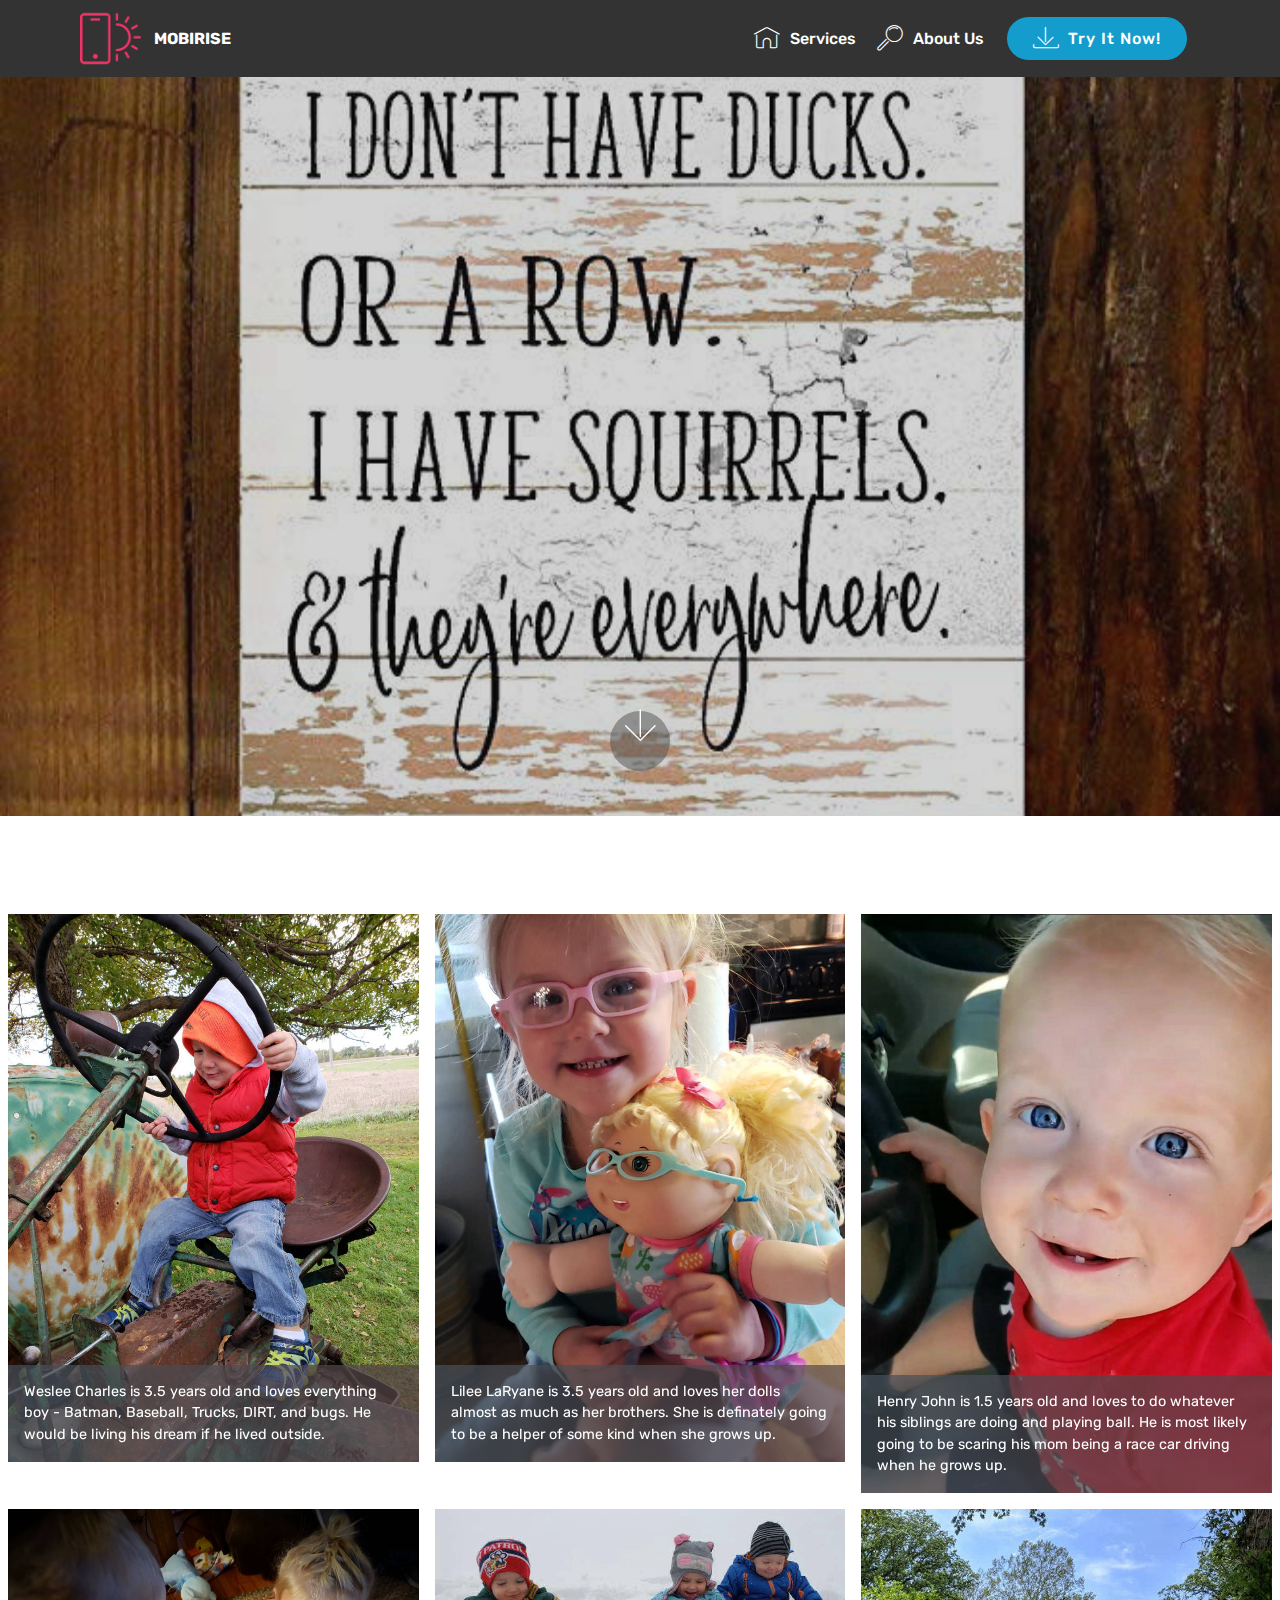
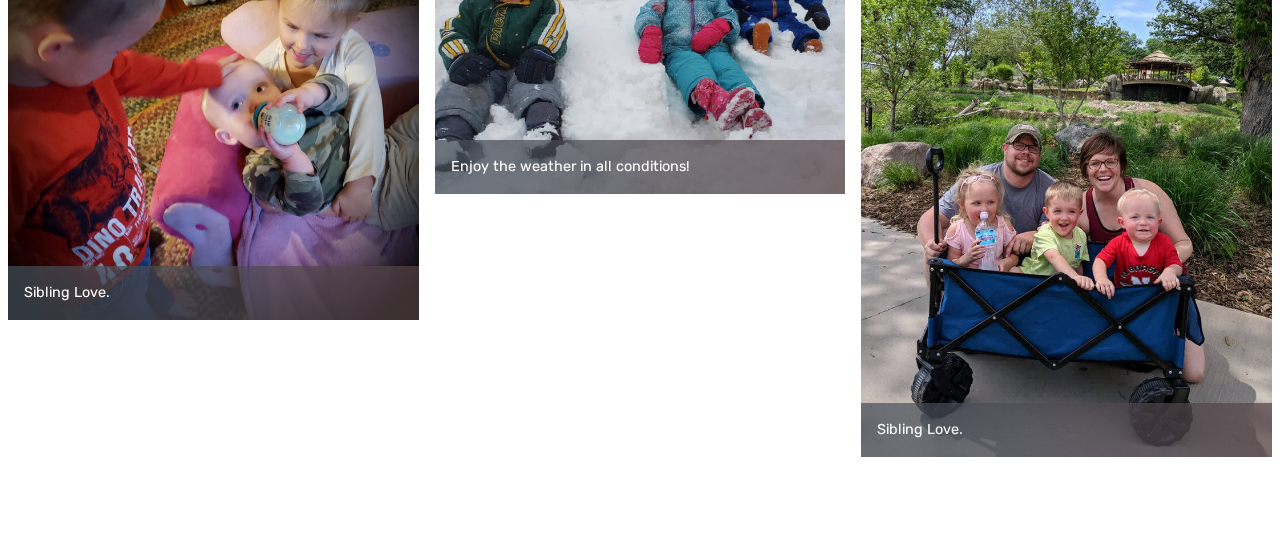
==== page1.html @ f030a97b "create github pages" ====
<!DOCTYPE html>
<html  >
<head>
  <!-- Site made with Mobirise Website Builder v4.10.3, https://mobirise.com -->
  <meta charset="UTF-8">
  <meta http-equiv="X-UA-Compatible" content="IE=edge">
  <meta name="generator" content="Mobirise v4.10.3, mobirise.com">
  <meta name="viewport" content="width=device-width, initial-scale=1, minimum-scale=1">
  <link rel="shortcut icon" href="assets/images/logo2.png" type="image/x-icon">
  <meta name="description" content="Web Page Creator Description">
  
  <title>My Squirrels and I</title>
  <link rel="stylesheet" href="assets/web/assets/mobirise-icons/mobirise-icons.css">
  <link rel="stylesheet" href="assets/tether/tether.min.css">
  <link rel="stylesheet" href="assets/bootstrap/css/bootstrap.min.css">
  <link rel="stylesheet" href="assets/bootstrap/css/bootstrap-grid.min.css">
  <link rel="stylesheet" href="assets/bootstrap/css/bootstrap-reboot.min.css">
  <link rel="stylesheet" href="assets/dropdown/css/style.css">
  <link rel="stylesheet" href="assets/theme/css/style.css">
  <link rel="stylesheet" href="assets/gallery/style.css">
  <link rel="stylesheet" href="assets/mobirise/css/mbr-additional.css" type="text/css">
  
  
  
</head>
<body>
  <section class="menu cid-qTkzRZLJNu" once="menu" id="menu1-5">

    

    <nav class="navbar navbar-expand beta-menu navbar-dropdown align-items-center navbar-fixed-top navbar-toggleable-sm">
        <button class="navbar-toggler navbar-toggler-right" type="button" data-toggle="collapse" data-target="#navbarSupportedContent" aria-controls="navbarSupportedContent" aria-expanded="false" aria-label="Toggle navigation">
            <div class="hamburger">
                <span></span>
                <span></span>
                <span></span>
                <span></span>
            </div>
        </button>
        <div class="menu-logo">
            <div class="navbar-brand">
                <span class="navbar-logo">
                    <a href="https://mobirise.com">
                         <img src="assets/images/logo2.png" alt="Mobirise" style="height: 3.8rem;">
                    </a>
                </span>
                <span class="navbar-caption-wrap"><a class="navbar-caption text-white display-4" href="https://mobirise.com">
                        MOBIRISE
                    </a></span>
            </div>
        </div>
        <div class="collapse navbar-collapse" id="navbarSupportedContent">
            <ul class="navbar-nav nav-dropdown" data-app-modern-menu="true">
                <li class="nav-item">
                    <a class="nav-link link text-white display-4" href="https://mobirise.com">
                        <span class="mbri-home mbr-iconfont mbr-iconfont-btn"></span>
                        Services
                    </a>
                </li>
                <li class="nav-item">
                    <a class="nav-link link text-white display-4" href="https://mobirise.com">
                        <span class="mbri-search mbr-iconfont mbr-iconfont-btn"></span>
                        About Us
                    </a>
                </li>
            </ul>
            <div class="navbar-buttons mbr-section-btn"><a class="btn btn-sm btn-primary display-4" href="https://mobirise.com">
                    <span class="mbri-save mbr-iconfont mbr-iconfont-btn "></span>
                    Try It Now!
                </a></div>
        </div>
    </nav>
</section>

<section class="engine"><a href="https://mobirise.info/p">web templates free download</a></section><section class="header12 cid-rt0IkVkL9h mbr-parallax-background" id="header12-6">

    

    <div class="mbr-overlay" style="opacity: 0.2; background-color: rgb(35, 35, 35);">
    </div>

    <div class="container  ">
            <div class="media-container">
                <div class="col-md-12 align-center">
                    <h1 class="mbr-section-title pb-3 mbr-white mbr-bold mbr-fonts-style display-1">
                        <br><br><br><br><br></h1>
                    
                    

                    <div class="icons-media-container mbr-white">
                        <div class="card col-12 col-md-6 col-lg-3">
                            
                            <h5 class="mbr-fonts-style display-2"></h5>
                        </div>

                        <div class="card col-12 col-md-6 col-lg-3">
                            
                            <h5 class="mbr-fonts-style display-5"><br><br></h5>
                        </div>

                        <div class="card col-12 col-md-6 col-lg-3">
                            
                            <h5 class="mbr-fonts-style display-5"><br><br></h5>
                        </div>

                        <div class="card col-12 col-md-6 col-lg-3">
                            
                            <h5 class="mbr-fonts-style display-5"><br><br></h5>
                        </div>
                    </div>
                </div>
            </div>
    </div>

    <div class="mbr-arrow hidden-sm-down" aria-hidden="true">
        <a href="#next">
            <i class="mbri-down mbr-iconfont"></i>
        </a>
    </div>
</section>

<section class="mbr-gallery mbr-slider-carousel cid-rt0Ky2Y4r1" id="gallery4-7">

    

    <div>
        <div><!-- Gallery --><div class="gallery-row"><div class="mbr-gallery-layout-default"><div><div class="row-first row justify-content-center m-0"><div class="mbr-gallery-item col-lg-4 col-md-4 col-sm-12 p-2" data-video-url="false"><div href="#lb-gallery4-7" data-slide-to="0" data-toggle="modal"><img src="assets/images/resized-20181013-1655351-756x1008-756x1008.jpg" alt="" title=""><span class="icon-focus"></span><span class="mbr-gallery-title mbr-fonts-style display-7">Weslee Charles is 3.5 years old and loves everything boy - Batman, Baseball, Trucks, DIRT, and bugs. He would be living his dream if he lived outside. &nbsp;</span></div></div><div class="mbr-gallery-item col-lg-4 col-md-4 col-sm-12 p-2" data-video-url="false"><div href="#lb-gallery4-7" data-slide-to="1" data-toggle="modal"><img src="assets/images/resized-20181110-1038331-756x1008-756x1008.jpg" alt="" title=""><span class="icon-focus"></span><span class="mbr-gallery-title mbr-fonts-style display-7">Lilee LaRyane is 3.5 years old and loves her dolls almost as much as her brothers. She is definately going to be a helper of some kind when she grows up.&nbsp;</span></div></div><div class="mbr-gallery-item col-lg-4 col-md-4 col-sm-12 p-2" data-video-url="false"><div href="#lb-gallery4-7" data-slide-to="2" data-toggle="modal"><img src="assets/images/henry4-1067x1504-800x1128.jpg" alt="" title=""><span class="icon-focus"></span><span class="mbr-gallery-title mbr-fonts-style display-7">Henry John is 1.5 years old and loves to do whatever his siblings are doing and playing ball. He is most likely going to be scaring his mom being a race car driving when he grows up.</span></div></div></div><div class="row-second row justify-content-center m-0"><div class="mbr-gallery-item col-lg-4 col-md-4 col-sm-12 p-2" data-video-url="false"><div href="#lb-gallery4-7" data-slide-to="3" data-toggle="modal"><img src="assets/images/resized-20181201-0815181-2000x2000-800x800.jpg" alt="" title=""><span class="icon-focus"></span><span class="mbr-gallery-title mbr-fonts-style display-7">Sibling Love.</span></div></div><div class="mbr-gallery-item col-lg-4 col-md-4 col-sm-12 p-2" data-video-url="false"><div href="#lb-gallery4-7" data-slide-to="4" data-toggle="modal"><img src="assets/images/kids-960x666-800x555.jpg" alt="" title=""><span class="icon-focus"></span><span class="mbr-gallery-title mbr-fonts-style display-7">Enjoy the weather in all conditions!&nbsp;</span></div></div><div class="mbr-gallery-item col-lg-4 col-md-4 col-sm-12 p-2" data-video-url="false"><div href="#lb-gallery4-7" data-slide-to="5" data-toggle="modal"><img src="assets/images/fam-720x960-720x960.jpg" alt="" title=""><span class="icon-focus"></span><span class="mbr-gallery-title mbr-fonts-style display-7">Sibling Love.</span></div></div></div></div><div class="clearfix"></div></div></div><!-- Lightbox --><div data-app-prevent-settings="" class="mbr-slider modal fade carousel slide" tabindex="-1" data-keyboard="true" data-interval="false" id="lb-gallery4-7"><div class="modal-dialog"><div class="modal-content"><div class="modal-body"><div class="carousel-inner"><div class="carousel-item"><img src="assets/images/resized-20181013-1655351-756x1008.jpg" alt="" title=""></div><div class="carousel-item"><img src="assets/images/resized-20181110-1038331-756x1008.jpg" alt="" title=""></div><div class="carousel-item"><img src="assets/images/henry4-1067x1504.jpg" alt="" title=""></div><div class="carousel-item active"><img src="assets/images/resized-20181201-0815181-2000x2000.jpg" alt="" title=""></div><div class="carousel-item"><img src="assets/images/kids-960x666.jpg" alt="" title=""></div><div class="carousel-item"><img src="assets/images/fam-720x960.jpg" alt="" title=""></div></div><a class="carousel-control carousel-control-prev" role="button" data-slide="prev" href="#lb-gallery4-7"><span class="mbri-left mbr-iconfont" aria-hidden="true"></span><span class="sr-only">Previous</span></a><a class="carousel-control carousel-control-next" role="button" data-slide="next" href="#lb-gallery4-7"><span class="mbri-right mbr-iconfont" aria-hidden="true"></span><span class="sr-only">Next</span></a><a class="close" href="#" role="button" data-dismiss="modal"><span class="sr-only">Close</span></a></div></div></div></div></div>
    </div>

</section>


  <script src="assets/web/assets/jquery/jquery.min.js"></script>
  <script src="assets/popper/popper.min.js"></script>
  <script src="assets/tether/tether.min.js"></script>
  <script src="assets/bootstrap/js/bootstrap.min.js"></script>
  <script src="assets/smoothscroll/smooth-scroll.js"></script>
  <script src="assets/dropdown/js/script.min.js"></script>
  <script src="assets/touchswipe/jquery.touch-swipe.min.js"></script>
  <script src="assets/bootstrapcarouselswipe/bootstrap-carousel-swipe.js"></script>
  <script src="assets/parallax/jarallax.min.js"></script>
  <script src="assets/masonry/masonry.pkgd.min.js"></script>
  <script src="assets/imagesloaded/imagesloaded.pkgd.min.js"></script>
  <script src="assets/vimeoplayer/jquery.mb.vimeo_player.js"></script>
  <script src="assets/theme/js/script.js"></script>
  <script src="assets/gallery/player.min.js"></script>
  <script src="assets/gallery/script.js"></script>
  <script src="assets/slidervideo/script.js"></script>
  
  
</body>
</html>
---- assets/web/assets/mobirise-icons/mobirise-icons.css ----
@font-face {
  font-family: 'MobiriseIcons';
  src:  url('mobirise-icons.eot?spat4u');
  src:  url('mobirise-icons.eot?spat4u#iefix') format('embedded-opentype'),
    url('mobirise-icons.ttf?spat4u') format('truetype'),
    url('mobirise-icons.woff?spat4u') format('woff'),
    url('mobirise-icons.svg?spat4u#MobiriseIcons') format('svg');
  font-weight: normal;
  font-style: normal;
}

[class^="mbri-"], [class*=" mbri-"] {
  /* use !important to prevent issues with browser extensions that change fonts */
  font-family: MobiriseIcons !important;
  speak: none;
  font-style: normal;
  font-weight: normal;
  font-variant: normal;
  text-transform: none;
  line-height: 1;

  /* Better Font Rendering =========== */
  -webkit-font-smoothing: antialiased;
  -moz-osx-font-smoothing: grayscale;
}

.mbri-add-submenu:before {
  content: "\e900";
}
.mbri-alert:before {
  content: "\e901";
}
.mbri-align-center:before {
  content: "\e902";
}
.mbri-align-justify:before {
  content: "\e903";
}
.mbri-align-left:before {
  content: "\e904";
}
.mbri-align-right:before {
  content: "\e905";
}
.mbri-android:before {
  content: "\e906";
}
.mbri-apple:before {
  content: "\e907";
}
.mbri-arrow-down:before {
  content: "\e908";
}
.mbri-arrow-next:before {
  content: "\e909";
}
.mbri-arrow-prev:before {
  content: "\e90a";
}
.mbri-arrow-up:before {
  content: "\e90b";
}
.mbri-bold:before {
  content: "\e90c";
}
.mbri-bookmark:before {
  content: "\e90d";
}
.mbri-bootstrap:before {
  content: "\e90e";
}
.mbri-briefcase:before {
  content: "\e90f";
}
.mbri-browse:before {
  content: "\e910";
}
.mbri-bulleted-list:before {
  content: "\e911";
}
.mbri-calendar:before {
  content: "\e912";
}
.mbri-camera:before {
  content: "\e913";
}
.mbri-cart-add:before {
  content: "\e914";
}
.mbri-cart-full:before {
  content: "\e915";
}
.mbri-cash:before {
  content: "\e916";
}
.mbri-change-style:before {
  content: "\e917";
}
.mbri-chat:before {
  content: "\e918";
}
.mbri-clock:before {
  content: "\e919";
}
.mbri-close:before {
  content: "\e91a";
}
.mbri-cloud:before {
  content: "\e91b";
}
.mbri-code:before {
  content: "\e91c";
}
.mbri-contact-form:before {
  content: "\e91d";
}
.mbri-credit-card:before {
  content: "\e91e";
}
.mbri-cursor-click:before {
  content: "\e91f";
}
.mbri-cust-feedback:before {
  content: "\e920";
}
.mbri-database:before {
  content: "\e921";
}
.mbri-delivery:before {
  content: "\e922";
}
.mbri-desktop:before {
  content: "\e923";
}
.mbri-devices:before {
  content: "\e924";
}
.mbri-down:before {
  content: "\e925";
}
.mbri-download:before {
  content: "\e989";
}
.mbri-drag-n-drop:before {
  content: "\e927";
}
.mbri-drag-n-drop2:before {
  content: "\e928";
}
.mbri-edit:before {
  content: "\e929";
}
.mbri-edit2:before {
  content: "\e92a";
}
.mbri-error:before {
  content: "\e92b";
}
.mbri-extension:before {
  content: "\e92c";
}
.mbri-features:before {
  content: "\e92d";
}
.mbri-file:before {
  content: "\e92e";
}
.mbri-flag:before {
  content: "\e92f";
}
.mbri-folder:before {
  content: "\e930";
}
.mbri-gift:before {
  content: "\e931";
}
.mbri-github:before {
  content: "\e932";
}
.mbri-globe:before {
  content: "\e933";
}
.mbri-globe-2:before {
  content: "\e934";
}
.mbri-growing-chart:before {
  content: "\e935";
}
.mbri-hearth:before {
  content: "\e936";
}
.mbri-help:before {
  content: "\e937";
}
.mbri-home:before {
  content: "\e938";
}
.mbri-hot-cup:before {
  content: "\e939";
}
.mbri-idea:before {
  content: "\e93a";
}
.mbri-image-gallery:before {
  content: "\e93b";
}
.mbri-image-slider:before {
  content: "\e93c";
}
.mbri-info:before {
  content: "\e93d";
}
.mbri-italic:before {
  content: "\e93e";
}
.mbri-key:before {
  content: "\e93f";
}
.mbri-laptop:before {
  content: "\e940";
}
.mbri-layers:before {
  content: "\e941";
}
.mbri-left-right:before {
  content: "\e942";
}
.mbri-left:before {
  content: "\e943";
}
.mbri-letter:before {
  content: "\e944";
}
.mbri-like:before {
  content: "\e945";
}
.mbri-link:before {
  content: "\e946";
}
.mbri-lock:before {
  content: "\e947";
}
.mbri-login:before {
  content: "\e948";
}
.mbri-logout:before {
  content: "\e949";
}
.mbri-magic-stick:before {
  content: "\e94a";
}
.mbri-map-pin:before {
  content: "\e94b";
}
.mbri-menu:before {
  content: "\e94c";
}
.mbri-mobile:before {
  content: "\e94d";
}
.mbri-mobile2:before {
  content: "\e94e";
}
.mbri-mobirise:before {
  content: "\e94f";
}
.mbri-more-horizontal:before {
  content: "\e950";
}
.mbri-more-vertical:before {
  content: "\e951";
}
.mbri-music:before {
  content: "\e952";
}
.mbri-new-file:before {
  content: "\e953";
}
.mbri-numbered-list:before {
  content: "\e954";
}
.mbri-opened-folder:before {
  content: "\e955";
}
.mbri-pages:before {
  content: "\e956";
}
.mbri-paper-plane:before {
  content: "\e957";
}
.mbri-paperclip:before {
  content: "\e958";
}
.mbri-photo:before {
  content: "\e959";
}
.mbri-photos:before {
  content: "\e95a";
}
.mbri-pin:before {
  content: "\e95b";
}
.mbri-play:before {
  content: "\e95c";
}
.mbri-plus:before {
  content: "\e95d";
}
.mbri-preview:before {
  content: "\e95e";
}
.mbri-print:before {
  content: "\e95f";
}
.mbri-protect:before {
  content: "\e960";
}
.mbri-question:before {
  content: "\e961";
}
.mbri-quote-left:before {
  content: "\e962";
}
.mbri-quote-right:before {
  content: "\e963";
}
.mbri-refresh:before {
  content: "\e964";
}
.mbri-responsive:before {
  content: "\e965";
}
.mbri-right:before {
  content: "\e966";
}
.mbri-rocket:before {
  content: "\e967";
}
.mbri-sad-face:before {
  content: "\e968";
}
.mbri-sale:before {
  content: "\e969";
}
.mbri-save:before {
  content: "\e96a";
}
.mbri-search:before {
  content: "\e96b";
}
.mbri-setting:before {
  content: "\e96c";
}
.mbri-setting2:before {
  content: "\e96d";
}
.mbri-setting3:before {
  content: "\e96e";
}
.mbri-share:before {
  content: "\e96f";
}
.mbri-shopping-bag:before {
  content: "\e970";
}
.mbri-shopping-basket:before {
  content: "\e971";
}
.mbri-shopping-cart:before {
  content: "\e972";
}
.mbri-sites:before {
  content: "\e973";
}
.mbri-smile-face:before {
  content: "\e974";
}
.mbri-speed:before {
  content: "\e975";
}
.mbri-star:before {
  content: "\e976";
}
.mbri-success:before {
  content: "\e977";
}
.mbri-sun:before {
  content: "\e978";
}
.mbri-sun2:before {
  content: "\e979";
}
.mbri-tablet:before {
  content: "\e97a";
}
.mbri-tablet-vertical:before {
  content: "\e97b";
}
.mbri-target:before {
  content: "\e97c";
}
.mbri-timer:before {
  content: "\e97d";
}
.mbri-to-ftp:before {
  content: "\e97e";
}
.mbri-to-local-drive:before {
  content: "\e97f";
}
.mbri-touch-swipe:before {
  content: "\e980";
}
.mbri-touch:before {
  content: "\e981";
}
.mbri-trash:before {
  content: "\e982";
}
.mbri-underline:before {
  content: "\e983";
}
.mbri-unlink:before {
  content: "\e984";
}
.mbri-unlock:before {
  content: "\e985";
}
.mbri-up-down:before {
  content: "\e986";
}
.mbri-up:before {
  content: "\e987";
}
.mbri-update:before {
  content: "\e988";
}
.mbri-upload:before {
 content: "\e926"; 
}
.mbri-user:before {
  content: "\e98a";
}
.mbri-user2:before {
  content: "\e98b";
}
.mbri-users:before {
  content: "\e98c";
}
.mbri-video:before {
  content: "\e98d";
}
.mbri-video-play:before {
  content: "\e98e";
}
.mbri-watch:before {
  content: "\e98f";
}
.mbri-website-theme:before {
  content: "\e990";
}
.mbri-wifi:before {
  content: "\e991";
}
.mbri-windows:before {
  content: "\e992";
}
.mbri-zoom-out:before {
  content: "\e993";
}
.mbri-redo:before {
  content: "\e994";
}
.mbri-undo:before {
  content: "\e995";
}
---- assets/dropdown/css/style.css ----
.navbar-dropdown {
  left: 0;
  padding: 0;
  position: absolute;
  right: 0;
  top: 0;
  transition: all 0.45s ease;
  z-index: 1030;
  background: #282828; }
  .navbar-dropdown .navbar-logo {
    margin-right: 0.8rem;
    transition: margin 0.3s ease-in-out;
    vertical-align: middle; }
    .navbar-dropdown .navbar-logo img {
      height: 3.125rem;
      transition: all 0.3s ease-in-out; }
    .navbar-dropdown .navbar-logo.mbr-iconfont {
      font-size: 3.125rem;
      line-height: 3.125rem; }
  .navbar-dropdown .navbar-caption {
    font-weight: 700;
    white-space: normal;
    vertical-align: -4px;
    line-height: 3.125rem !important; }
    .navbar-dropdown .navbar-caption, .navbar-dropdown .navbar-caption:hover {
      color: inherit;
      text-decoration: none; }
  .navbar-dropdown .mbr-iconfont + .navbar-caption {
    vertical-align: -1px; }
  .navbar-dropdown.navbar-fixed-top {
    position: fixed; }
  .navbar-dropdown .navbar-brand span {
    vertical-align: -4px; }
  .navbar-dropdown.bg-color.transparent {
    background: none; }
  .navbar-dropdown.navbar-short .navbar-brand {
    padding: 0.625rem 0; }
    .navbar-dropdown.navbar-short .navbar-brand span {
      vertical-align: -1px; }
  .navbar-dropdown.navbar-short .navbar-caption {
    line-height: 2.375rem !important;
    vertical-align: -2px; }
  .navbar-dropdown.navbar-short .navbar-logo {
    margin-right: 0.5rem; }
    .navbar-dropdown.navbar-short .navbar-logo img {
      height: 2.375rem; }
    .navbar-dropdown.navbar-short .navbar-logo.mbr-iconfont {
      font-size: 2.375rem;
      line-height: 2.375rem; }
  .navbar-dropdown.navbar-short .mbr-table-cell {
    height: 3.625rem; }
  .navbar-dropdown .navbar-close {
    left: 0.6875rem;
    position: fixed;
    top: 0.75rem;
    z-index: 1000; }
  .navbar-dropdown .hamburger-icon {
    content: "";
    display: inline-block;
    vertical-align: middle;
    width: 16px;
    -webkit-box-shadow: 0 -6px 0 1px #282828,0 0 0 1px #282828,0 6px 0 1px #282828;
    -moz-box-shadow: 0 -6px 0 1px #282828,0 0 0 1px #282828,0 6px 0 1px #282828;
    box-shadow: 0 -6px 0 1px #282828,0 0 0 1px #282828,0 6px 0 1px #282828; }

.dropdown-menu .dropdown-toggle[data-toggle="dropdown-submenu"]::after {
  border-bottom: 0.35em solid transparent;
  border-left: 0.35em solid;
  border-right: 0;
  border-top: 0.35em solid transparent;
  margin-left: 0.3rem; }

.dropdown-menu .dropdown-item:focus {
  outline: 0; }

.nav-dropdown {
  font-size: 0.75rem;
  font-weight: 500;
  height: auto !important; }
  .nav-dropdown .nav-btn {
    padding-left: 1rem; }
  .nav-dropdown .link {
    margin: .667em 1.667em;
    font-weight: 500;
    padding: 0;
    transition: color .2s ease-in-out; }
    .nav-dropdown .link.dropdown-toggle {
      margin-right: 2.583em; }
      .nav-dropdown .link.dropdown-toggle::after {
        margin-left: .25rem;
        border-top: 0.35em solid;
        border-right: 0.35em solid transparent;
        border-left: 0.35em solid transparent;
        border-bottom: 0; }
      .nav-dropdown .link.dropdown-toggle[aria-expanded="true"] {
        margin: 0;
        padding: 0.667em 3.263em  0.667em 1.667em; }
  .nav-dropdown .link::after,
  .nav-dropdown .dropdown-item::after {
    color: inherit; }
  .nav-dropdown .btn {
    font-size: 0.75rem;
    font-weight: 700;
    letter-spacing: 0;
    margin-bottom: 0;
    padding-left: 1.25rem;
    padding-right: 1.25rem; }
  .nav-dropdown .dropdown-menu {
    border-radius: 0;
    border: 0;
    left: 0;
    margin: 0;
    padding-bottom: 1.25rem;
    padding-top: 1.25rem;
    position: relative; }
  .nav-dropdown .dropdown-submenu {
    margin-left: 0.125rem;
    top: 0; }
  .nav-dropdown .dropdown-item {
    font-weight: 500;
    line-height: 2;
    padding: 0.3846em 4.615em 0.3846em 1.5385em;
    position: relative;
    transition: color .2s ease-in-out, background-color .2s ease-in-out; }
    .nav-dropdown .dropdown-item::after {
      margin-top: -0.3077em;
      position: absolute;
      right: 1.1538em;
      top: 50%; }
    .nav-dropdown .dropdown-item:focus, .nav-dropdown .dropdown-item:hover {
      background: none; }

@media (max-width: 767px) {
  .nav-dropdown.navbar-toggleable-sm {
    bottom: 0;
    display: none;
    left: 0;
    overflow-x: hidden;
    position: fixed;
    top: 0;
    transform: translateX(-100%);
    -ms-transform: translateX(-100%);
    -webkit-transform: translateX(-100%);
    width: 18.75rem;
    z-index: 999; } }
.nav-dropdown.navbar-toggleable-xl {
  bottom: 0;
  display: none;
  left: 0;
  overflow-x: hidden;
  position: fixed;
  top: 0;
  transform: translateX(-100%);
  -ms-transform: translateX(-100%);
  -webkit-transform: translateX(-100%);
  width: 18.75rem;
  z-index: 999; }

.nav-dropdown-sm {
  display: block !important;
  overflow-x: hidden;
  overflow: auto;
  padding-top: 3.875rem; }
  .nav-dropdown-sm::after {
    content: "";
    display: block;
    height: 3rem;
    width: 100%; }
  .nav-dropdown-sm.collapse.in ~ .navbar-close {
    display: block !important; }
  .nav-dropdown-sm.collapsing, .nav-dropdown-sm.collapse.in {
    transform: translateX(0);
    -ms-transform: translateX(0);
    -webkit-transform: translateX(0);
    transition: all 0.25s ease-out;
    -webkit-transition: all 0.25s ease-out;
    background: #282828; }
  .nav-dropdown-sm.collapsing[aria-expanded="false"] {
    transform: translateX(-100%);
    -ms-transform: translateX(-100%);
    -webkit-transform: translateX(-100%); }
  .nav-dropdown-sm .nav-item {
    display: block;
    margin-left: 0 !important;
    padding-left: 0; }
  .nav-dropdown-sm .link,
  .nav-dropdown-sm .dropdown-item {
    border-top: 1px dotted rgba(255, 255, 255, 0.1);
    font-size: 0.8125rem;
    line-height: 1.6;
    margin: 0 !important;
    padding: 0.875rem 2.4rem 0.875rem 1.5625rem !important;
    position: relative;
    white-space: normal; }
    .nav-dropdown-sm .link:focus, .nav-dropdown-sm .link:hover,
    .nav-dropdown-sm .dropdown-item:focus,
    .nav-dropdown-sm .dropdown-item:hover {
      background: rgba(0, 0, 0, 0.2) !important;
      color: #c0a375; }
  .nav-dropdown-sm .nav-btn {
    position: relative;
    padding: 1.5625rem 1.5625rem 0 1.5625rem; }
    .nav-dropdown-sm .nav-btn::before {
      border-top: 1px dotted rgba(255, 255, 255, 0.1);
      content: "";
      left: 0;
      position: absolute;
      top: 0;
      width: 100%; }
    .nav-dropdown-sm .nav-btn + .nav-btn {
      padding-top: 0.625rem; }
      .nav-dropdown-sm .nav-btn + .nav-btn::before {
        display: none; }
  .nav-dropdown-sm .btn {
    padding: 0.625rem 0; }
  .nav-dropdown-sm .dropdown-toggle[data-toggle="dropdown-submenu"]::after {
    margin-left: .25rem;
    border-top: 0.35em solid;
    border-right: 0.35em solid transparent;
    border-left: 0.35em solid transparent;
    border-bottom: 0; }
  .nav-dropdown-sm .dropdown-toggle[data-toggle="dropdown-submenu"][aria-expanded="true"]::after {
    border-top: 0;
    border-right: 0.35em solid transparent;
    border-left: 0.35em solid transparent;
    border-bottom: 0.35em solid; }
  .nav-dropdown-sm .dropdown-menu {
    margin: 0;
    padding: 0;
    position: relative;
    top: 0;
    left: 0;
    width: 100%;
    border: 0;
    float: none;
    border-radius: 0;
    background: none; }
  .nav-dropdown-sm .dropdown-submenu {
    left: 100%;
    margin-left: 0.125rem;
    margin-top: -1.25rem;
    top: 0; }

.navbar-toggleable-sm .nav-dropdown .dropdown-menu {
  position: absolute; }

.navbar-toggleable-sm .nav-dropdown .dropdown-submenu {
  left: 100%;
  margin-left: 0.125rem;
  margin-top: -1.25rem;
  top: 0; }

.navbar-toggleable-sm.opened .nav-dropdown .dropdown-menu {
  position: relative; }

.navbar-toggleable-sm.opened .nav-dropdown .dropdown-submenu {
  left: 0;
  margin-left: 00rem;
  margin-top: 0rem;
  top: 0; }

.is-builder .nav-dropdown.collapsing {
  transition: none !important; }

/*# sourceMappingURL=style.css.map */
---- assets/theme/css/style.css ----
/*!
 * Mobirise v4 theme (https://mobirise.com/)
 * Copyright 2017 Mobirise
 */
section {
  background-color: #eeeeee; }

section,
.container,
.container-fluid {
  position: relative;
  word-wrap: break-word; }

a.mbr-iconfont:hover {
  text-decoration: none; }

.article .lead p, .article .lead ul, .article .lead ol, .article .lead pre, .article .lead blockquote {
  margin-bottom: 0; }

a {
  font-style: normal;
  font-weight: 400;
  cursor: pointer; }
  a, a:hover {
    text-decoration: none; }

figure {
  margin-bottom: 0; }

body {
  color: #232323; }

h1, h2, h3, h4, h5, h6,
.h1, .h2, .h3, .h4, .h5, .h6,
.display-1, .display-2, .display-3, .display-4 {
  line-height: 1;
  word-break: break-word;
  word-wrap: break-word; }

b, strong {
  font-weight: bold; }

blockquote {
  padding: 10px 0 10px 20px;
  position: relative;
  border-left: 2px solid;
  border-color: #ff3366; }

input:-webkit-autofill, input:-webkit-autofill:hover, input:-webkit-autofill:focus, input:-webkit-autofill:active {
  transition-delay: 9999s;
  transition-property: background-color, color; }

textarea[type="hidden"] {
  display: none; }

body {
  position: relative; }

section {
  background-position: 50% 50%;
  background-repeat: no-repeat;
  background-size: cover; }
  section .mbr-background-video,
  section .mbr-background-video-preview {
    position: absolute;
    bottom: 0;
    left: 0;
    right: 0;
    top: 0; }

.hidden {
  visibility: hidden; }

.mbr-z-index20 {
  z-index: 20; }

/*! Base colors */
.mbr-white {
  color: #ffffff; }

.mbr-black {
  color: #000000; }

.mbr-bg-white {
  background-color: #ffffff; }

.mbr-bg-black {
  background-color: #000000; }

/*! Text-aligns */
.align-left {
  text-align: left; }

.align-center {
  text-align: center; }

.align-right {
  text-align: right; }

@media (max-width: 767px) {
  .align-left, .align-center, .align-right, .mbr-section-btn, .mbr-section-title {
    text-align: center; } }
/*! Font-weight  */
.mbr-light {
  font-weight: 300; }

.mbr-regular {
  font-weight: 400; }

.mbr-semibold {
  font-weight: 500; }

.mbr-bold {
  font-weight: 700; }

/*! Media  */
.media-size-item {
  -webkit-flex: 1 1 auto;
  -moz-flex: 1 1 auto;
  -ms-flex: 1 1 auto;
  -o-flex: 1 1 auto;
  flex: 1 1 auto; }

.media-content {
  -webkit-flex-basis: 100%;
  flex-basis: 100%; }

.media-container-row {
  display: -ms-flexbox;
  display: -webkit-flex;
  display: flex;
  -webkit-flex-direction: row;
  -ms-flex-direction: row;
  flex-direction: row;
  -webkit-flex-wrap: wrap;
  -ms-flex-wrap: wrap;
  flex-wrap: wrap;
  -webkit-justify-content: center;
  -ms-flex-pack: center;
  justify-content: center;
  -webkit-align-content: center;
  -ms-flex-line-pack: center;
  align-content: center;
  -webkit-align-items: start;
  -ms-flex-align: start;
  align-items: start; }
  .media-container-row .media-size-item {
    width: 400px; }

.media-container-column {
  display: -ms-flexbox;
  display: -webkit-flex;
  display: flex;
  -webkit-flex-direction: column;
  -ms-flex-direction: column;
  flex-direction: column;
  -webkit-flex-wrap: wrap;
  -ms-flex-wrap: wrap;
  flex-wrap: wrap;
  -webkit-justify-content: center;
  -ms-flex-pack: center;
  justify-content: center;
  -webkit-align-content: center;
  -ms-flex-line-pack: center;
  align-content: center;
  -webkit-align-items: stretch;
  -ms-flex-align: stretch;
  align-items: stretch; }
  .media-container-column > * {
    width: 100%; }

@media (min-width: 992px) {
  .media-container-row {
    -webkit-flex-wrap: nowrap;
    -ms-flex-wrap: nowrap;
    flex-wrap: nowrap; } }
figure {
  overflow: hidden; }

figure[mbr-media-size] {
  transition: width 0.1s; }

.mbr-figure img, .mbr-figure iframe {
  display: block;
  width: 100%; }

.card {
  background-color: transparent;
  border: none; }

.card-box {
  width: 100%; }

.card-img {
  text-align: center;
  flex-shrink: 0;
  -webkit-flex-shrink: 0; }

.media {
  max-width: 100%;
  margin: 0 auto; }

.mbr-figure {
  -ms-flex-item-align: center;
  -ms-grid-row-align: center;
  -webkit-align-self: center;
  align-self: center; }

.media-container > div {
  max-width: 100%; }

.mbr-figure img, .card-img img {
  width: 100%; }

@media (max-width: 991px) {
  .media-size-item {
    width: auto !important; }

  .media {
    width: auto; }

  .mbr-figure {
    width: 100% !important; } }
/*! Buttons */
.mbr-section-btn {
  margin-left: -.25rem;
  margin-right: -.25rem;
  font-size: 0; }

nav .mbr-section-btn {
  margin-left: 0rem;
  margin-right: 0rem; }

/*! Btn icon margin */
.btn .mbr-iconfont, .btn.btn-sm .mbr-iconfont {
  cursor: pointer;
  margin-right: 0.5rem; }

.btn.btn-md .mbr-iconfont, .btn.btn-md .mbr-iconfont {
  margin-right: 0.8rem; }

.mbr-regular {
  font-weight: 400; }

.mbr-semibold {
  font-weight: 500; }

.mbr-bold {
  font-weight: 700; }

[type="submit"] {
  -webkit-appearance: none; }

/*! Full-screen */
.mbr-fullscreen .mbr-overlay {
  min-height: 100vh; }

.mbr-fullscreen {
  display: flex;
  display: -webkit-flex;
  display: -moz-flex;
  display: -ms-flex;
  display: -o-flex;
  align-items: center;
  -webkit-align-items: center;
  min-height: 100vh;
  padding-top: 3rem;
  padding-bottom: 3rem; }

/*! Map */
.map {
  height: 25rem;
  position: relative; }
  .map iframe {
    width: 100%;
    height: 100%; }

/* Form */
.form-asterisk {
  font-family: initial;
  position: absolute;
  top: -2px;
  font-weight: normal; }

/*! Scroll to top arrow */
.mbr-arrow-up {
  bottom: 25px;
  right: 90px;
  position: fixed;
  text-align: right;
  z-index: 5000;
  color: #ffffff;
  font-size: 32px;
  transform: rotate(180deg);
  -webkit-transform: rotate(180deg); }

.mbr-arrow-up a {
  background: rgba(0, 0, 0, 0.2);
  border-radius: 3px;
  color: #fff;
  display: inline-block;
  height: 60px;
  width: 60px;
  outline-style: none !important;
  position: relative;
  text-decoration: none;
  transition: all .3s ease-in-out;
  cursor: pointer;
  text-align: center; }
  .mbr-arrow-up a:hover {
    background-color: rgba(0, 0, 0, 0.4); }
  .mbr-arrow-up a i {
    line-height: 60px; }

.mbr-arrow-up-icon {
  display: block;
  color: #fff; }

.mbr-arrow-up-icon::before {
  content: "\203a";
  display: inline-block;
  font-family: serif;
  font-size: 32px;
  line-height: 1;
  font-style: normal;
  position: relative;
  top: 6px;
  left: -4px;
  -webkit-transform: rotate(-90deg);
  transform: rotate(-90deg); }

/*! Arrow Down */
.mbr-arrow {
  position: absolute;
  bottom: 45px;
  left: 50%;
  width: 60px;
  height: 60px;
  cursor: pointer;
  background-color: rgba(80, 80, 80, 0.5);
  border-radius: 50%;
  -webkit-transform: translateX(-50%);
  transform: translateX(-50%); }
  .mbr-arrow > a {
    display: inline-block;
    text-decoration: none;
    outline-style: none;
    -webkit-animation: arrowdown 1.7s ease-in-out infinite;
    animation: arrowdown 1.7s ease-in-out infinite; }
    .mbr-arrow > a > i {
      position: absolute;
      top: -2px;
      left: 15px;
      font-size: 2rem; }

@keyframes arrowdown {
  0% {
    transform: translateY(0px);
    -webkit-transform: translateY(0px); }
  50% {
    transform: translateY(-5px);
    -webkit-transform: translateY(-5px); }
  100% {
    transform: translateY(0px);
    -webkit-transform: translateY(0px); } }
@-webkit-keyframes arrowdown {
  0% {
    transform: translateY(0px);
    -webkit-transform: translateY(0px); }
  50% {
    transform: translateY(-5px);
    -webkit-transform: translateY(-5px); }
  100% {
    transform: translateY(0px);
    -webkit-transform: translateY(0px); } }
@media (max-width: 500px) {
  .mbr-arrow-up {
    left: 50%;
    right: auto;
    transform: translateX(-50%) rotate(180deg);
    -webkit-transform: translateX(-50%) rotate(180deg); } }
/*Gradients animation*/
@keyframes gradient-animation {
  from {
    background-position: 0% 100%;
    animation-timing-function: ease-in-out; }
  to {
    background-position: 100% 0%;
    animation-timing-function: ease-in-out; } }
@-webkit-keyframes gradient-animation {
  from {
    background-position: 0% 100%;
    animation-timing-function: ease-in-out; }
  to {
    background-position: 100% 0%;
    animation-timing-function: ease-in-out; } }
.bg-gradient {
  background-size: 200% 200%;
  animation: gradient-animation 5s infinite alternate;
  -webkit-animation: gradient-animation 5s infinite alternate; }

.menu .navbar-brand {
  display: -webkit-flex; }
  .menu .navbar-brand span {
    display: flex;
    display: -webkit-flex; }
  .menu .navbar-brand .navbar-caption-wrap {
    display: -webkit-flex; }
  .menu .navbar-brand .navbar-logo img {
    display: -webkit-flex; }
@media (min-width: 768px) and (max-width: 991px) {
  .menu .navbar-toggleable-sm .navbar-nav {
    display: -webkit-box;
    display: -webkit-flex;
    display: -ms-flexbox; } }
@media (max-width: 991px) {
  .menu .navbar-collapse {
    max-height: 93.5vh; }
    .menu .navbar-collapse.show {
      overflow: auto; } }
@media (min-width: 992px) {
  .menu .navbar-nav.nav-dropdown {
    display: -webkit-flex; }
  .menu .navbar-toggleable-sm .navbar-collapse {
    display: -webkit-flex !important; } }
@media (max-width: 767px) {
  .menu .navbar-collapse {
    max-height: 80vh; } }

.navbar {
  display: -webkit-flex;
  -webkit-flex-wrap: wrap;
  -webkit-align-items: center;
  -webkit-justify-content: space-between; }

.navbar-collapse {
  -webkit-flex-basis: 100%;
  -webkit-flex-grow: 1;
  -webkit-align-items: center; }

.nav-dropdown .link {
  padding: .667em 1.667em !important;
  margin: 0 !important; }

.nav {
  display: -webkit-flex;
  -webkit-flex-wrap: wrap; }

.row {
  display: -webkit-flex;
  -webkit-flex-wrap: wrap; }

.justify-content-center {
  -webkit-justify-content: center; }

.form-inline {
  display: -webkit-flex;
  -webkit-flex-flow: row wrap;
  -webkit-align-items: center; }

.card-wrapper {
  -webkit-flex: 1; }

.carousel-control {
  z-index: 10;
  display: -webkit-flex;
  -webkit-align-items: center;
  -webkit-justify-content: center; }

.carousel-controls {
  display: -webkit-flex; }

.media {
  display: -webkit-flex; }

.form-group:focus {
  outline: none; }

.jq-selectbox__select {
  padding: 1.07em .5em;
  position: absolute;
  top: 0;
  left: 0;
  width: 100%; }

.jq-selectbox__dropdown {
  position: absolute;
  top: 100% !important;
  left: 0 !important;
  width: 100% !important; }

.jq-selectbox__trigger-arrow {
  transform: translateY(-50%); }

.jq-selectbox li {
  padding: 1.07em .5em; }

div[data-for^="input-range"] input {
  padding-left: 0;
  padding-right: 0; }

.modal-dialog, .modal-content {
  height: 100%; }

.modal-dialog .carousel-inner {
  height: 100%;
  height: -webkit-fill-available;
  height: fill-available; }

.carousel-item {
  text-align: center; }

.carousel-item img {
  margin: auto; }
.engine {
	position: absolute;
	text-indent: -2400px;
	text-align: center;
	padding: 0;
	top: 0;
	left: -2400px;
}
---- assets/gallery/style.css ----
/*-------

   Gallery

-------*/
.mbr-gallery .mbr-gallery-item {
  position: relative;
  display: inline-block;
  width: 25%;
  cursor: pointer; }

@media (max-width: 768px) {
  .mbr-gallery .mbr-gallery-item {
    width: 50%; } }
@media (max-width: 400px) {
  .mbr-gallery .mbr-gallery-item {
    width: 100%; } }
.mbr-gallery .icon-focus,
.mbr-gallery .icon-video {
  position: absolute;
  top: calc(50% - 32px);
  left: calc(50% - 24px);
  font-family: 'MobiriseIcons' !important;
  font-size: 3rem !important;
  color: #fff;
  opacity: 0;
  transition: .2s opacity ease-in-out;
  z-index: 5; }

.mbr-gallery .icon-focus::before {
  content: '\e96b'; }

.mbr-gallery .icon-video::before {
  content: '\e95c'; }

.mbr-gallery .mbr-gallery-item > div:hover .icon-focus,
.mbr-gallery .mbr-gallery-item > div:hover .icon-video {
  opacity: 1; }

.mbr-gallery .mbr-gallery-item img {
  width: 100%;
  opacity: 1;
  -webkit-transition: .2s opacity ease-in-out;
  transition: .2s opacity ease-in-out; }

.mbr-gallery .mbr-gallery-item > div:hover img {
  opacity: 1; }

.mbr-gallery .mbr-gallery-item > div {
  background: #fff;
  display: block;
  outline: none;
  position: relative; }

.mbr-gallery .mbr-gallery-item .icon {
  -webkit-transform: translateX(-50%) translateY(-50%);
  -webkit-transition: .2s opacity ease-in-out;
  color: #000;
  font-size: 30px;
  height: 69px;
  left: 50%;
  opacity: 0;
  position: absolute;
  top: 50%;
  transform: translateX(-50%) translateY(-50%);
  transition: .2s opacity ease-in-out;
  width: 69px; }

.mbr-gallery .mbr-gallery-item .icon::after,
.mbr-gallery .mbr-gallery-item .icon::before {
  content: '';
  display: block;
  position: absolute;
  height: 69px;
  width: 1px;
  margin-left: 34.5px;
  background-color: #fff; }

.mbr-gallery .mbr-gallery-item .icon::after {
  width: 69px;
  height: 1px;
  margin-left: 0;
  margin-top: 34.5px; }

.mbr-gallery .mbr-gallery-item > div:hover .icon {
  opacity: 1; }

.mbr-gallery .mbr-gallery-item > div:hover::before {
  opacity: .9; }

.mbr-gallery .mbr-gallery-item > div:hover .mbr-gallery-title {
  background: transparent !important; }

/* remove spacing */
.mbr-gallery .mbr-gallery-row.no-gutter {
  margin: 0; }

.mbr-gallery .mbr-gallery-row.no-gutter .mbr-gallery-item {
  padding: 0; }

/* container */
.mbr-gallery .container.mbr-gallery-layout-default {
  padding: 93px 0; }

/* fix horizontal scrollbar */
.mbr-gallery .mbr-gallery-layout-article,
.mbr-gallery .mbr-gallery-layout-default {
  overflow: hidden; }

/* lightbox */
.mbr-gallery .modal {
  position: fixed;
  overflow: hidden;
  padding-right: 0 !important; }

.mbr-gallery .modal-content {
  border-radius: 0;
  border: none;
  background: transparent; }

.mbr-gallery .modal-body {
  padding: 0; }

.mbr-gallery .modal-body img {
  width: 100%; }

.mbr-gallery .modal .close {
  position: fixed;
  background: #1b1b1b;
  opacity: .5;
  font-size: 35px;
  font-weight: 300;
  width: 70px;
  height: 70px;
  border-radius: 50%;
  color: #fff;
  top: 2.5rem;
  right: 2.5rem;
  line-height: 70px;
  border: none;
  text-align: center;
  text-shadow: none;
  z-index: 5;
  -webkit-transition: opacity .3s ease;
  -moz-transition: opacity .3s ease;
  -o-transition: opacity .3s ease;
  transition: opacity .3s ease;
  font-family: 'MobiriseIcons'; }
  .mbr-gallery .modal .close::before {
    content: '\e91a'; }

.mbr-gallery .modal .close:hover {
  opacity: 1;
  background: #000;
  color: #fff; }

.mbr-gallery .modal-dialog {
  max-width: 100% !important; }

.mbr-gallery .modal.in .modal-dialog {
  margin: 0 auto; }

/* modal back color opacity */
.modal-backdrop.in {
  opacity: .8;
  filter: alpha(opacity=80); }

@media (max-width: 768px) {
  .mbr-gallery .carousel-control,
  .mbr-gallery .carousel-indicators,
  .mbr-gallery .modal .close {
    position: fixed; } }
/* fix fade in effect */
.mbr-gallery .modal.fade .modal-dialog {
  -webkit-transition: margin-top .3s ease-out;
  -moz-transition: margin-top .3s ease-out;
  -o-transition: margin-top .3s ease-out;
  transition: margin-top .3s ease-out; }

.mbr-gallery .modal.fade .modal-dialog,
.mbr-gallery .modal.in .modal-dialog {
  -webkit-transform: none;
  -ms-transform: none;
  -o-transform: none;
  transform: none; }

/*-------

   Slider

-------*/
.mbr-slider .carousel-inner > .active,
.mbr-slider .carousel-inner > .next,
.mbr-slider .carousel-inner > .prev {
  display: table; }

.mbr-slider .carousel-control {
  position: absolute;
  width: 70px;
  height: 70px;
  top: 50%;
  margin-top: -35px;
  line-height: 70px;
  border-radius: 50%;
  font-size: 35px;
  border: 0;
  opacity: .5;
  text-shadow: none;
  z-index: 5;
  color: #fff;
  -webkit-transition: all .2s ease-in-out 0s;
  -o-transition: all .2s ease-in-out 0s;
  transition: all .2s ease-in-out 0s; }

.mbr-gallery .mbr-slider .carousel-control {
  position: fixed; }

@media (max-width: 991px) {
  .mbr-gallery .mbr-slider .carousel-control {
    bottom: 2.5rem;
    margin-top: 0;
    top: auto;
    z-index: 17; } }
.mbr-gallery .mbr-slider .carousel-inner > .active {
  display: block; }

.mbr-slider .carousel-control.left {
  left: 0;
  margin-left: 2.5rem; }

.mbr-slider .carousel-control.right {
  right: 0;
  margin-right: 2.5rem; }

.mbr-slider .carousel-control .icon-next,
.mbr-slider .carousel-control .icon-prev {
  margin-top: -18px;
  font-size: 40px;
  line-height: 27px; }

.mbr-slider .carousel-control:hover {
  background: #1b1b1b;
  color: #fff;
  opacity: 1; }

.mbr-slider .carousel-indicators {
  position: absolute;
  bottom: 0;
  margin-bottom: 1.5rem !important; }

@media (max-width: 543px) {
  .mbr-slider .carousel-indicators {
    display: none; } }
.carousel-indicators .active,
.carousel-indicators li {
  width: 15px;
  height: 15px;
  margin: 3px;
  background: #1b1b1b;
  opacity: .5; }

.carousel-indicators .active {
  background: #fff; }

.carousel-indicators li {
  max-width: 15px;
  max-height: 15px;
  border-radius: 50%; }

.container .carousel-indicators {
  margin-bottom: 3px; }

.mbr-gallery .mbr-slider .carousel-indicators {
  position: fixed;
  margin-bottom: 2.5rem !important; }

@media (max-width: 991px) {
  .mbr-gallery .mbr-slider .carousel-indicators {
    margin-bottom: 3.625rem !important;
    padding-left: 2.5rem;
    padding-right: 2.5rem; } }
.mbr-slider .carousel-indicators .active,
.mbr-slider .carousel-indicators li {
  width: 7px;
  height: 7px;
  margin: 3px;
  background: #1b1b1b;
  border: 4px solid #1b1b1b;
  opacity: .5; }

.mbr-slider .carousel-indicators .active {
  background: #fff; }

@media (max-width: 767px) {
  .mbr-slider .carousel-control {
    top: auto;
    bottom: 20px; }

  .mbr-slider > .container .carousel-control {
    margin-bottom: 0; } }
/* boxed slider */
.mbr-slider > .boxed-slider {
  position: relative;
  padding: 93px 0; }

.mbr-slider > .boxed-slider > div {
  position: relative; }

.mbr-slider > .container img {
  width: 100%; }

.mbr-slider > .container img + .row {
  position: absolute;
  top: 50%;
  left: 0;
  right: 0;
  -webkit-transform: translateY(-50%);
  -moz-transform: translateY(-50%);
  transform: translateY(-50%);
  z-index: 2; }

.mbr-slider .mbr-section {
  padding: 0;
  background-attachment: scroll; }

.mbr-slider .mbr-table-cell {
  padding: 0; }

.mbr-slider > .container .carousel-indicators {
  margin-bottom: 3px; }

/* article slider */
.mbr-slider > .article-slider .mbr-section,
.mbr-slider > .article-slider .mbr-section .mbr-table-cell {
  padding-top: 0;
  padding-bottom: 0; }

.modal-backdrop.show {
  opacity: .7; }

.video-container .mbr-background-video iframe {
  width: 100%;
  height: 100%; }

.mbr-gallery-item__hided {
  position: absolute !important;
  left: 0 !important;
  width: 0 !important;
  height: 0;
  padding: 0 !important; }

.mbr-gallery-item__hided img {
  display: none !important; }

.mbr-gallery-item__hided span {
  display: none !important; }

.mbr-gallery-filter {
  padding-top: 30px;
  padding-bottom: 30px;
  text-align: center; }
  .mbr-gallery-filter li {
    display: inline-block;
    padding: 5px 0;
    transition: all .3s ease-out; }
    .mbr-gallery-filter li .btn {
      cursor: pointer; }
  .mbr-gallery-filter.gallery-filter__bg li {
    color: #fff; }
  .mbr-gallery-filter.gallery-filter__bg .active {
    color: #000;
    background-color: #fff; }
  .mbr-gallery-filter ul {
    display: inline-block;
    width: 100%;
    padding-left: 0;
    margin-bottom: 0;
    list-style: none; }

.mbr-gallery-item > div {
  position: relative; }

.mbr-gallery-item--p1 {
  padding: 0.5rem; }

.mbr-gallery-item--p2 {
  padding: 1rem; }

.mbr-gallery-item--p3 {
  padding: 1.5rem; }

.mbr-gallery-item--p4 {
  padding: 2rem; }

.mbr-gallery-item--p5 {
  padding: 2.5rem; }

.mbr-gallery-item--p6 {
  padding: 3rem; }

.mbr-gallery .mbr-gallery-item--p4 {
  width: 33.333%; }

.mbr-gallery .mbr-gallery-item--p6, .mbr-gallery .mbr-gallery-item--p5 {
  width: 50%; }

@media (max-width: 992px) {
  .mbr-gallery-item--p1 {
    padding: 0.5rem; }

  .mbr-gallery-item--p2 {
    padding: 0.8rem; }

  .mbr-gallery-item--p3 {
    padding: 1rem; }

  .mbr-gallery-item--p4 {
    padding: 1.5rem; }

  .mbr-gallery-item--p5 {
    padding: 1.8rem; }

  .mbr-gallery-item--p6 {
    padding: 2rem; }

  .mbr-gallery .mbr-gallery-item--p2,
  .mbr-gallery .mbr-gallery-item--p3 {
    width: 50%; }

  .mbr-gallery .mbr-gallery-item--p6,
  .mbr-gallery .mbr-gallery-item--p5,
  .mbr-gallery .mbr-gallery-item--p4 {
    width: 100%; } }
@media (max-width: 400px) {
  .mbr-gallery .mbr-gallery-item--p3,
  .mbr-gallery .mbr-gallery-item--p2,
  .mbr-gallery .mbr-gallery-item--p1 {
    width: 100%; } }

/*# sourceMappingURL=style.css.map */
---- assets/mobirise/css/mbr-additional.css ----
@import url(https://fonts.googleapis.com/css?family=Rubik:300,300i,400,400i,500,500i,700,700i,900,900i);
@import url(https://fonts.googleapis.com/css?family=Josefin+Sans:100,100i,300,300i,400,400i,600,600i,700,700i);





body {
  font-style: normal;
  line-height: 1.5;
}
.mbr-section-title {
  font-style: normal;
  line-height: 1.2;
}
.mbr-section-subtitle {
  line-height: 1.3;
}
.mbr-text {
  font-style: normal;
  line-height: 1.6;
}
.display-1 {
  font-family: 'Rubik', sans-serif;
  font-size: 4.25rem;
}
.display-1 > .mbr-iconfont {
  font-size: 6.8rem;
}
.display-2 {
  font-family: 'Josefin Sans', sans-serif;
  font-size: 1.4rem;
}
.display-2 > .mbr-iconfont {
  font-size: 2.24rem;
}
.display-4 {
  font-family: 'Rubik', sans-serif;
  font-size: 1rem;
}
.display-4 > .mbr-iconfont {
  font-size: 1.6rem;
}
.display-5 {
  font-family: 'Rubik', sans-serif;
  font-size: 1.5rem;
}
.display-5 > .mbr-iconfont {
  font-size: 2.4rem;
}
.display-7 {
  font-family: 'Rubik', sans-serif;
  font-size: 1rem;
}
.display-7 > .mbr-iconfont {
  font-size: 1.6rem;
}
/* ---- Fluid typography for mobile devices ---- */
/* 1.4 - font scale ratio ( bootstrap == 1.42857 ) */
/* 100vw - current viewport width */
/* (48 - 20)  48 == 48rem == 768px, 20 == 20rem == 320px(minimal supported viewport) */
/* 0.65 - min scale variable, may vary */
@media (max-width: 768px) {
  .display-1 {
    font-size: 3.4rem;
    font-size: calc( 2.1374999999999997rem + (4.25 - 2.1374999999999997) * ((100vw - 20rem) / (48 - 20)));
    line-height: calc( 1.4 * (2.1374999999999997rem + (4.25 - 2.1374999999999997) * ((100vw - 20rem) / (48 - 20))));
  }
  .display-2 {
    font-size: 1.12rem;
    font-size: calc( 1.14rem + (1.4 - 1.14) * ((100vw - 20rem) / (48 - 20)));
    line-height: calc( 1.4 * (1.14rem + (1.4 - 1.14) * ((100vw - 20rem) / (48 - 20))));
  }
  .display-4 {
    font-size: 0.8rem;
    font-size: calc( 1rem + (1 - 1) * ((100vw - 20rem) / (48 - 20)));
    line-height: calc( 1.4 * (1rem + (1 - 1) * ((100vw - 20rem) / (48 - 20))));
  }
  .display-5 {
    font-size: 1.2rem;
    font-size: calc( 1.175rem + (1.5 - 1.175) * ((100vw - 20rem) / (48 - 20)));
    line-height: calc( 1.4 * (1.175rem + (1.5 - 1.175) * ((100vw - 20rem) / (48 - 20))));
  }
}
/* Buttons */
.btn {
  font-weight: 500;
  border-width: 2px;
  font-style: normal;
  letter-spacing: 1px;
  margin: .4rem .8rem;
  white-space: normal;
  -webkit-transition: all 0.3s ease-in-out;
  -moz-transition: all 0.3s ease-in-out;
  transition: all 0.3s ease-in-out;
  display: inline-flex;
  align-items: center;
  justify-content: center;
  word-break: break-word;
  -webkit-align-items: center;
  -webkit-justify-content: center;
  display: -webkit-inline-flex;
  padding: 1rem 3rem;
  border-radius: 3px;
}
.btn-sm {
  font-weight: 500;
  letter-spacing: 1px;
  -webkit-transition: all 0.3s ease-in-out;
  -moz-transition: all 0.3s ease-in-out;
  transition: all 0.3s ease-in-out;
  padding: 0.6rem 1.5rem;
  border-radius: 3px;
}
.btn-md {
  font-weight: 500;
  letter-spacing: 1px;
  margin: .4rem .8rem !important;
  -webkit-transition: all 0.3s ease-in-out;
  -moz-transition: all 0.3s ease-in-out;
  transition: all 0.3s ease-in-out;
  padding: 1rem 3rem;
  border-radius: 3px;
}
.btn-lg {
  font-weight: 500;
  letter-spacing: 1px;
  margin: .4rem .8rem !important;
  -webkit-transition: all 0.3s ease-in-out;
  -moz-transition: all 0.3s ease-in-out;
  transition: all 0.3s ease-in-out;
  padding: 1.2rem 3.2rem;
  border-radius: 3px;
}
.bg-primary {
  background-color: #149dcc !important;
}
.bg-success {
  background-color: #f7ed4a !important;
}
.bg-info {
  background-color: #82786e !important;
}
.bg-warning {
  background-color: #879a9f !important;
}
.bg-danger {
  background-color: #b1a374 !important;
}
.btn-primary,
.btn-primary:active {
  background-color: #149dcc !important;
  border-color: #149dcc !important;
  color: #ffffff !important;
}
.btn-primary:hover,
.btn-primary:focus,
.btn-primary.focus,
.btn-primary.active {
  color: #ffffff !important;
  background-color: #0d6786 !important;
  border-color: #0d6786 !important;
}
.btn-primary.disabled,
.btn-primary:disabled {
  color: #ffffff !important;
  background-color: #0d6786 !important;
  border-color: #0d6786 !important;
}
.btn-secondary,
.btn-secondary:active {
  background-color: #ff3366 !important;
  border-color: #ff3366 !important;
  color: #ffffff !important;
}
.btn-secondary:hover,
.btn-secondary:focus,
.btn-secondary.focus,
.btn-secondary.active {
  color: #ffffff !important;
  background-color: #e50039 !important;
  border-color: #e50039 !important;
}
.btn-secondary.disabled,
.btn-secondary:disabled {
  color: #ffffff !important;
  background-color: #e50039 !important;
  border-color: #e50039 !important;
}
.btn-info,
.btn-info:active {
  background-color: #82786e !important;
  border-color: #82786e !important;
  color: #ffffff !important;
}
.btn-info:hover,
.btn-info:focus,
.btn-info.focus,
.btn-info.active {
  color: #ffffff !important;
  background-color: #59524b !important;
  border-color: #59524b !important;
}
.btn-info.disabled,
.btn-info:disabled {
  color: #ffffff !important;
  background-color: #59524b !important;
  border-color: #59524b !important;
}
.btn-success,
.btn-success:active {
  background-color: #f7ed4a !important;
  border-color: #f7ed4a !important;
  color: #3f3c03 !important;
}
.btn-success:hover,
.btn-success:focus,
.btn-success.focus,
.btn-success.active {
  color: #3f3c03 !important;
  background-color: #eadd0a !important;
  border-color: #eadd0a !important;
}
.btn-success.disabled,
.btn-success:disabled {
  color: #3f3c03 !important;
  background-color: #eadd0a !important;
  border-color: #eadd0a !important;
}
.btn-warning,
.btn-warning:active {
  background-color: #879a9f !important;
  border-color: #879a9f !important;
  color: #ffffff !important;
}
.btn-warning:hover,
.btn-warning:focus,
.btn-warning.focus,
.btn-warning.active {
  color: #ffffff !important;
  background-color: #617479 !important;
  border-color: #617479 !important;
}
.btn-warning.disabled,
.btn-warning:disabled {
  color: #ffffff !important;
  background-color: #617479 !important;
  border-color: #617479 !important;
}
.btn-danger,
.btn-danger:active {
  background-color: #b1a374 !important;
  border-color: #b1a374 !important;
  color: #ffffff !important;
}
.btn-danger:hover,
.btn-danger:focus,
.btn-danger.focus,
.btn-danger.active {
  color: #ffffff !important;
  background-color: #8b7d4e !important;
  border-color: #8b7d4e !important;
}
.btn-danger.disabled,
.btn-danger:disabled {
  color: #ffffff !important;
  background-color: #8b7d4e !important;
  border-color: #8b7d4e !important;
}
.btn-white {
  color: #333333 !important;
}
.btn-white,
.btn-white:active {
  background-color: #ffffff !important;
  border-color: #ffffff !important;
  color: #808080 !important;
}
.btn-white:hover,
.btn-white:focus,
.btn-white.focus,
.btn-white.active {
  color: #808080 !important;
  background-color: #d9d9d9 !important;
  border-color: #d9d9d9 !important;
}
.btn-white.disabled,
.btn-white:disabled {
  color: #808080 !important;
  background-color: #d9d9d9 !important;
  border-color: #d9d9d9 !important;
}
.btn-black,
.btn-black:active {
  background-color: #333333 !important;
  border-color: #333333 !important;
  color: #ffffff !important;
}
.btn-black:hover,
.btn-black:focus,
.btn-black.focus,
.btn-black.active {
  color: #ffffff !important;
  background-color: #0d0d0d !important;
  border-color: #0d0d0d !important;
}
.btn-black.disabled,
.btn-black:disabled {
  color: #ffffff !important;
  background-color: #0d0d0d !important;
  border-color: #0d0d0d !important;
}
.btn-primary-outline,
.btn-primary-outline:active {
  background: none;
  border-color: #0b566f;
  color: #0b566f;
}
.btn-primary-outline:hover,
.btn-primary-outline:focus,
.btn-primary-outline.focus,
.btn-primary-outline.active {
  color: #ffffff;
  background-color: #149dcc;
  border-color: #149dcc;
}
.btn-primary-outline.disabled,
.btn-primary-outline:disabled {
  color: #ffffff !important;
  background-color: #149dcc !important;
  border-color: #149dcc !important;
}
.btn-secondary-outline,
.btn-secondary-outline:active {
  background: none;
  border-color: #cc0033;
  color: #cc0033;
}
.btn-secondary-outline:hover,
.btn-secondary-outline:focus,
.btn-secondary-outline.focus,
.btn-secondary-outline.active {
  color: #ffffff;
  background-color: #ff3366;
  border-color: #ff3366;
}
.btn-secondary-outline.disabled,
.btn-secondary-outline:disabled {
  color: #ffffff !important;
  background-color: #ff3366 !important;
  border-color: #ff3366 !important;
}
.btn-info-outline,
.btn-info-outline:active {
  background: none;
  border-color: #4b453f;
  color: #4b453f;
}
.btn-info-outline:hover,
.btn-info-outline:focus,
.btn-info-outline.focus,
.btn-info-outline.active {
  color: #ffffff;
  background-color: #82786e;
  border-color: #82786e;
}
.btn-info-outline.disabled,
.btn-info-outline:disabled {
  color: #ffffff !important;
  background-color: #82786e !important;
  border-color: #82786e !important;
}
.btn-success-outline,
.btn-success-outline:active {
  background: none;
  border-color: #d2c609;
  color: #d2c609;
}
.btn-success-outline:hover,
.btn-success-outline:focus,
.btn-success-outline.focus,
.btn-success-outline.active {
  color: #3f3c03;
  background-color: #f7ed4a;
  border-color: #f7ed4a;
}
.btn-success-outline.disabled,
.btn-success-outline:disabled {
  color: #3f3c03 !important;
  background-color: #f7ed4a !important;
  border-color: #f7ed4a !important;
}
.btn-warning-outline,
.btn-warning-outline:active {
  background: none;
  border-color: #55666b;
  color: #55666b;
}
.btn-warning-outline:hover,
.btn-warning-outline:focus,
.btn-warning-outline.focus,
.btn-warning-outline.active {
  color: #ffffff;
  background-color: #879a9f;
  border-color: #879a9f;
}
.btn-warning-outline.disabled,
.btn-warning-outline:disabled {
  color: #ffffff !important;
  background-color: #879a9f !important;
  border-color: #879a9f !important;
}
.btn-danger-outline,
.btn-danger-outline:active {
  background: none;
  border-color: #7a6e45;
  color: #7a6e45;
}
.btn-danger-outline:hover,
.btn-danger-outline:focus,
.btn-danger-outline.focus,
.btn-danger-outline.active {
  color: #ffffff;
  background-color: #b1a374;
  border-color: #b1a374;
}
.btn-danger-outline.disabled,
.btn-danger-outline:disabled {
  color: #ffffff !important;
  background-color: #b1a374 !important;
  border-color: #b1a374 !important;
}
.btn-black-outline,
.btn-black-outline:active {
  background: none;
  border-color: #000000;
  color: #000000;
}
.btn-black-outline:hover,
.btn-black-outline:focus,
.btn-black-outline.focus,
.btn-black-outline.active {
  color: #ffffff;
  background-color: #333333;
  border-color: #333333;
}
.btn-black-outline.disabled,
.btn-black-outline:disabled {
  color: #ffffff !important;
  background-color: #333333 !important;
  border-color: #333333 !important;
}
.btn-white-outline,
.btn-white-outline:active,
.btn-white-outline.active {
  background: none;
  border-color: #ffffff;
  color: #ffffff;
}
.btn-white-outline:hover,
.btn-white-outline:focus,
.btn-white-outline.focus {
  color: #333333;
  background-color: #ffffff;
  border-color: #ffffff;
}
.text-primary {
  color: #149dcc !important;
}
.text-secondary {
  color: #ff3366 !important;
}
.text-success {
  color: #f7ed4a !important;
}
.text-info {
  color: #82786e !important;
}
.text-warning {
  color: #879a9f !important;
}
.text-danger {
  color: #b1a374 !important;
}
.text-white {
  color: #ffffff !important;
}
.text-black {
  color: #000000 !important;
}
a.text-primary:hover,
a.text-primary:focus {
  color: #0b566f !important;
}
a.text-secondary:hover,
a.text-secondary:focus {
  color: #cc0033 !important;
}
a.text-success:hover,
a.text-success:focus {
  color: #d2c609 !important;
}
a.text-info:hover,
a.text-info:focus {
  color: #4b453f !important;
}
a.text-warning:hover,
a.text-warning:focus {
  color: #55666b !important;
}
a.text-danger:hover,
a.text-danger:focus {
  color: #7a6e45 !important;
}
a.text-white:hover,
a.text-white:focus {
  color: #b3b3b3 !important;
}
a.text-black:hover,
a.text-black:focus {
  color: #4d4d4d !important;
}
.alert-success {
  background-color: #70c770;
}
.alert-info {
  background-color: #82786e;
}
.alert-warning {
  background-color: #879a9f;
}
.alert-danger {
  background-color: #b1a374;
}
.mbr-section-btn a.btn:not(.btn-form) {
  border-radius: 100px;
}
.mbr-section-btn a.btn:not(.btn-form):hover,
.mbr-section-btn a.btn:not(.btn-form):focus {
  box-shadow: none !important;
}
.mbr-section-btn a.btn:not(.btn-form):hover,
.mbr-section-btn a.btn:not(.btn-form):focus {
  box-shadow: 0 10px 40px 0 rgba(0, 0, 0, 0.2) !important;
  -webkit-box-shadow: 0 10px 40px 0 rgba(0, 0, 0, 0.2) !important;
}
.mbr-gallery-filter li a {
  border-radius: 100px !important;
}
.mbr-gallery-filter li.active .btn {
  background-color: #149dcc;
  border-color: #149dcc;
  color: #ffffff;
}
.mbr-gallery-filter li.active .btn:focus {
  box-shadow: none;
}
.nav-tabs .nav-link {
  border-radius: 100px !important;
}
.btn-form {
  border-radius: 0;
}
.btn-form:hover {
  cursor: pointer;
}
a,
a:hover {
  color: #149dcc;
}
.mbr-plan-header.bg-primary .mbr-plan-subtitle,
.mbr-plan-header.bg-primary .mbr-plan-price-desc {
  color: #b4e6f8;
}
.mbr-plan-header.bg-success .mbr-plan-subtitle,
.mbr-plan-header.bg-success .mbr-plan-price-desc {
  color: #ffffff;
}
.mbr-plan-header.bg-info .mbr-plan-subtitle,
.mbr-plan-header.bg-info .mbr-plan-price-desc {
  color: #beb8b2;
}
.mbr-plan-header.bg-warning .mbr-plan-subtitle,
.mbr-plan-header.bg-warning .mbr-plan-price-desc {
  color: #ced6d8;
}
.mbr-plan-header.bg-danger .mbr-plan-subtitle,
.mbr-plan-header.bg-danger .mbr-plan-price-desc {
  color: #dfd9c6;
}
/* Scroll to top button*/
.scrollToTop_wraper {
  display: none;
}
#scrollToTop a i:before {
  content: '';
  position: absolute;
  height: 40%;
  top: 25%;
  background: #fff;
  width: 2px;
  left: calc(50% - 1px);
}
#scrollToTop a i:after {
  content: '';
  position: absolute;
  display: block;
  border-top: 2px solid #fff;
  border-right: 2px solid #fff;
  width: 40%;
  height: 40%;
  left: 30%;
  bottom: 30%;
  transform: rotate(135deg);
  -webkit-transform: rotate(135deg);
}
/* Others*/
.note-check a[data-value=Rubik] {
  font-style: normal;
}
.mbr-arrow a {
  color: #ffffff;
}
@media (max-width: 767px) {
  .mbr-arrow {
    display: none;
  }
}
.form-control-label {
  position: relative;
  cursor: pointer;
  margin-bottom: .357em;
  padding: 0;
}
.alert {
  color: #ffffff;
  border-radius: 0;
  border: 0;
  font-size: .875rem;
  line-height: 1.5;
  margin-bottom: 1.875rem;
  padding: 1.25rem;
  position: relative;
}
.alert.alert-form::after {
  background-color: inherit;
  bottom: -7px;
  content: "";
  display: block;
  height: 14px;
  left: 50%;
  margin-left: -7px;
  position: absolute;
  transform: rotate(45deg);
  width: 14px;
  -webkit-transform: rotate(45deg);
}
.form-control {
  background-color: #f5f5f5;
  box-shadow: none;
  color: #565656;
  font-family: 'Rubik', sans-serif;
  font-size: 1rem;
  line-height: 1.43;
  min-height: 3.5em;
  padding: 1.07em .5em;
}
.form-control > .mbr-iconfont {
  font-size: 1.6rem;
}
.form-control,
.form-control:focus {
  border: 1px solid #e8e8e8;
}
.form-active .form-control:invalid {
  border-color: red;
}
.mbr-overlay {
  background-color: #000;
  bottom: 0;
  left: 0;
  opacity: .5;
  position: absolute;
  right: 0;
  top: 0;
  z-index: 0;
  pointer-events: none;
}
blockquote {
  font-style: italic;
  padding: 10px 0 10px 20px;
  font-size: 1.09rem;
  position: relative;
  border-color: #149dcc;
  border-width: 3px;
}
ul,
ol,
pre,
blockquote {
  margin-bottom: 2.3125rem;
}
pre {
  background: #f4f4f4;
  padding: 10px 24px;
  white-space: pre-wrap;
}
.inactive {
  -webkit-user-select: none;
  -moz-user-select: none;
  -ms-user-select: none;
  user-select: none;
  pointer-events: none;
  -webkit-user-drag: none;
  user-drag: none;
}
.mbr-section__comments .row {
  justify-content: center;
  -webkit-justify-content: center;
}
/* Forms */
.mbr-form .btn {
  margin: .4rem 0;
}
.mbr-form .input-group-btn a.btn {
  border-radius: 100px !important;
}
.mbr-form .input-group-btn a.btn:hover {
  box-shadow: 0 10px 40px 0 rgba(0, 0, 0, 0.2);
}
.mbr-form .input-group-btn button[type="submit"] {
  border-radius: 100px !important;
  padding: 1rem 3rem;
}
.mbr-form .input-group-btn button[type="submit"]:hover {
  box-shadow: 0 10px 40px 0 rgba(0, 0, 0, 0.2);
}
.form2 .form-control {
  border-top-left-radius: 100px;
  border-bottom-left-radius: 100px;
}
.form2 .input-group-btn a.btn {
  border-top-left-radius: 0 !important;
  border-bottom-left-radius: 0 !important;
}
.form2 .input-group-btn button[type="submit"] {
  border-top-left-radius: 0 !important;
  border-bottom-left-radius: 0 !important;
}
.form3 input[type="email"] {
  border-radius: 100px !important;
}
@media (max-width: 349px) {
  .form2 input[type="email"] {
    border-radius: 100px !important;
  }
  .form2 .input-group-btn a.btn {
    border-radius: 100px !important;
  }
  .form2 .input-group-btn button[type="submit"] {
    border-radius: 100px !important;
  }
}
@media (max-width: 767px) {
  .btn {
    font-size: .75rem !important;
  }
  .btn .mbr-iconfont {
    font-size: 1rem !important;
  }
}
/* Social block */
.btn-social {
  font-size: 20px;
  border-radius: 50%;
  padding: 0;
  width: 44px;
  height: 44px;
  line-height: 44px;
  text-align: center;
  position: relative;
  border: 2px solid #c0a375;
  border-color: #149dcc;
  color: #232323;
  cursor: pointer;
}
.btn-social i {
  top: 0;
  line-height: 44px;
  width: 44px;
}
.btn-social:hover {
  color: #fff;
  background: #149dcc;
}
.btn-social + .btn {
  margin-left: .1rem;
}
/* Footer */
.mbr-footer-content li::before,
.mbr-footer .mbr-contacts li::before {
  background: #149dcc;
}
.mbr-footer-content li a:hover,
.mbr-footer .mbr-contacts li a:hover {
  color: #149dcc;
}
.footer3 input[type="email"],
.footer4 input[type="email"] {
  border-radius: 100px !important;
}
.footer3 .input-group-btn a.btn,
.footer4 .input-group-btn a.btn {
  border-radius: 100px !important;
}
.footer3 .input-group-btn button[type="submit"],
.footer4 .input-group-btn button[type="submit"] {
  border-radius: 100px !important;
}
/* Headers*/
.header13 .form-inline input[type="email"],
.header14 .form-inline input[type="email"] {
  border-radius: 100px;
}
.header13 .form-inline input[type="text"],
.header14 .form-inline input[type="text"] {
  border-radius: 100px;
}
.header13 .form-inline input[type="tel"],
.header14 .form-inline input[type="tel"] {
  border-radius: 100px;
}
.header13 .form-inline a.btn,
.header14 .form-inline a.btn {
  border-radius: 100px;
}
.header13 .form-inline button,
.header14 .form-inline button {
  border-radius: 100px !important;
}
.offset-1 {
  margin-left: 8.33333%;
}
.offset-2 {
  margin-left: 16.66667%;
}
.offset-3 {
  margin-left: 25%;
}
.offset-4 {
  margin-left: 33.33333%;
}
.offset-5 {
  margin-left: 41.66667%;
}
.offset-6 {
  margin-left: 50%;
}
.offset-7 {
  margin-left: 58.33333%;
}
.offset-8 {
  margin-left: 66.66667%;
}
.offset-9 {
  margin-left: 75%;
}
.offset-10 {
  margin-left: 83.33333%;
}
.offset-11 {
  margin-left: 91.66667%;
}
@media (min-width: 576px) {
  .offset-sm-0 {
    margin-left: 0%;
  }
  .offset-sm-1 {
    margin-left: 8.33333%;
  }
  .offset-sm-2 {
    margin-left: 16.66667%;
  }
  .offset-sm-3 {
    margin-left: 25%;
  }
  .offset-sm-4 {
    margin-left: 33.33333%;
  }
  .offset-sm-5 {
    margin-left: 41.66667%;
  }
  .offset-sm-6 {
    margin-left: 50%;
  }
  .offset-sm-7 {
    margin-left: 58.33333%;
  }
  .offset-sm-8 {
    margin-left: 66.66667%;
  }
  .offset-sm-9 {
    margin-left: 75%;
  }
  .offset-sm-10 {
    margin-left: 83.33333%;
  }
  .offset-sm-11 {
    margin-left: 91.66667%;
  }
}
@media (min-width: 768px) {
  .offset-md-0 {
    margin-left: 0%;
  }
  .offset-md-1 {
    margin-left: 8.33333%;
  }
  .offset-md-2 {
    margin-left: 16.66667%;
  }
  .offset-md-3 {
    margin-left: 25%;
  }
  .offset-md-4 {
    margin-left: 33.33333%;
  }
  .offset-md-5 {
    margin-left: 41.66667%;
  }
  .offset-md-6 {
    margin-left: 50%;
  }
  .offset-md-7 {
    margin-left: 58.33333%;
  }
  .offset-md-8 {
    margin-left: 66.66667%;
  }
  .offset-md-9 {
    margin-left: 75%;
  }
  .offset-md-10 {
    margin-left: 83.33333%;
  }
  .offset-md-11 {
    margin-left: 91.66667%;
  }
}
@media (min-width: 992px) {
  .offset-lg-0 {
    margin-left: 0%;
  }
  .offset-lg-1 {
    margin-left: 8.33333%;
  }
  .offset-lg-2 {
    margin-left: 16.66667%;
  }
  .offset-lg-3 {
    margin-left: 25%;
  }
  .offset-lg-4 {
    margin-left: 33.33333%;
  }
  .offset-lg-5 {
    margin-left: 41.66667%;
  }
  .offset-lg-6 {
    margin-left: 50%;
  }
  .offset-lg-7 {
    margin-left: 58.33333%;
  }
  .offset-lg-8 {
    margin-left: 66.66667%;
  }
  .offset-lg-9 {
    margin-left: 75%;
  }
  .offset-lg-10 {
    margin-left: 83.33333%;
  }
  .offset-lg-11 {
    margin-left: 91.66667%;
  }
}
@media (min-width: 1200px) {
  .offset-xl-0 {
    margin-left: 0%;
  }
  .offset-xl-1 {
    margin-left: 8.33333%;
  }
  .offset-xl-2 {
    margin-left: 16.66667%;
  }
  .offset-xl-3 {
    margin-left: 25%;
  }
  .offset-xl-4 {
    margin-left: 33.33333%;
  }
  .offset-xl-5 {
    margin-left: 41.66667%;
  }
  .offset-xl-6 {
    margin-left: 50%;
  }
  .offset-xl-7 {
    margin-left: 58.33333%;
  }
  .offset-xl-8 {
    margin-left: 66.66667%;
  }
  .offset-xl-9 {
    margin-left: 75%;
  }
  .offset-xl-10 {
    margin-left: 83.33333%;
  }
  .offset-xl-11 {
    margin-left: 91.66667%;
  }
}
.navbar-toggler {
  -webkit-align-self: flex-start;
  -ms-flex-item-align: start;
  align-self: flex-start;
  padding: 0.25rem 0.75rem;
  font-size: 1.25rem;
  line-height: 1;
  background: transparent;
  border: 1px solid transparent;
  -webkit-border-radius: 0.25rem;
  border-radius: 0.25rem;
}
.navbar-toggler:focus,
.navbar-toggler:hover {
  text-decoration: none;
}
.navbar-toggler-icon {
  display: inline-block;
  width: 1.5em;
  height: 1.5em;
  vertical-align: middle;
  content: "";
  background: no-repeat center center;
  -webkit-background-size: 100% 100%;
  -o-background-size: 100% 100%;
  background-size: 100% 100%;
}
.navbar-toggler-left {
  position: absolute;
  left: 1rem;
}
.navbar-toggler-right {
  position: absolute;
  right: 1rem;
}
@media (max-width: 575px) {
  .navbar-toggleable .navbar-nav .dropdown-menu {
    position: static;
    float: none;
  }
  .navbar-toggleable > .container {
    padding-right: 0;
    padding-left: 0;
  }
}
@media (min-width: 576px) {
  .navbar-toggleable {
    -webkit-box-orient: horizontal;
    -webkit-box-direction: normal;
    -webkit-flex-direction: row;
    -ms-flex-direction: row;
    flex-direction: row;
    -webkit-flex-wrap: nowrap;
    -ms-flex-wrap: nowrap;
    flex-wrap: nowrap;
    -webkit-box-align: center;
    -webkit-align-items: center;
    -ms-flex-align: center;
    align-items: center;
  }
  .navbar-toggleable .navbar-nav {
    -webkit-box-orient: horizontal;
    -webkit-box-direction: normal;
    -webkit-flex-direction: row;
    -ms-flex-direction: row;
    flex-direction: row;
  }
  .navbar-toggleable .navbar-nav .nav-link {
    padding-right: .5rem;
    padding-left: .5rem;
  }
  .navbar-toggleable > .container {
    display: -webkit-box;
    display: -webkit-flex;
    display: -ms-flexbox;
    display: flex;
    -webkit-flex-wrap: nowrap;
    -ms-flex-wrap: nowrap;
    flex-wrap: nowrap;
    -webkit-box-align: center;
    -webkit-align-items: center;
    -ms-flex-align: center;
    align-items: center;
  }
  .navbar-toggleable .navbar-collapse {
    display: -webkit-box !important;
    display: -webkit-flex !important;
    display: -ms-flexbox !important;
    display: flex !important;
    width: 100%;
  }
  .navbar-toggleable .navbar-toggler {
    display: none;
  }
}
@media (max-width: 767px) {
  .navbar-toggleable-sm .navbar-nav .dropdown-menu {
    position: static;
    float: none;
  }
  .navbar-toggleable-sm > .container {
    padding-right: 0;
    padding-left: 0;
  }
}
@media (min-width: 768px) {
  .navbar-toggleable-sm {
    -webkit-box-orient: horizontal;
    -webkit-box-direction: normal;
    -webkit-flex-direction: row;
    -ms-flex-direction: row;
    flex-direction: row;
    -webkit-flex-wrap: nowrap;
    -ms-flex-wrap: nowrap;
    flex-wrap: nowrap;
    -webkit-box-align: center;
    -webkit-align-items: center;
    -ms-flex-align: center;
    align-items: center;
  }
  .navbar-toggleable-sm .navbar-nav {
    -webkit-box-orient: horizontal;
    -webkit-box-direction: normal;
    -webkit-flex-direction: row;
    -ms-flex-direction: row;
    flex-direction: row;
  }
  .navbar-toggleable-sm .navbar-nav .nav-link {
    padding-right: .5rem;
    padding-left: .5rem;
  }
  .navbar-toggleable-sm > .container {
    display: -webkit-box;
    display: -webkit-flex;
    display: -ms-flexbox;
    display: flex;
    -webkit-flex-wrap: nowrap;
    -ms-flex-wrap: nowrap;
    flex-wrap: nowrap;
    -webkit-box-align: center;
    -webkit-align-items: center;
    -ms-flex-align: center;
    align-items: center;
  }
  .navbar-toggleable-sm .navbar-collapse {
    display: none;
    width: 100%;
  }
  .navbar-toggleable-sm .navbar-toggler {
    display: none;
  }
}
@media (max-width: 991px) {
  .navbar-toggleable-md .navbar-nav .dropdown-menu {
    position: static;
    float: none;
  }
  .navbar-toggleable-md > .container {
    padding-right: 0;
    padding-left: 0;
  }
}
@media (min-width: 992px) {
  .navbar-toggleable-md {
    -webkit-box-orient: horizontal;
    -webkit-box-direction: normal;
    -webkit-flex-direction: row;
    -ms-flex-direction: row;
    flex-direction: row;
    -webkit-flex-wrap: nowrap;
    -ms-flex-wrap: nowrap;
    flex-wrap: nowrap;
    -webkit-box-align: center;
    -webkit-align-items: center;
    -ms-flex-align: center;
    align-items: center;
  }
  .navbar-toggleable-md .navbar-nav {
    -webkit-box-orient: horizontal;
    -webkit-box-direction: normal;
    -webkit-flex-direction: row;
    -ms-flex-direction: row;
    flex-direction: row;
  }
  .navbar-toggleable-md .navbar-nav .nav-link {
    padding-right: .5rem;
    padding-left: .5rem;
  }
  .navbar-toggleable-md > .container {
    display: -webkit-box;
    display: -webkit-flex;
    display: -ms-flexbox;
    display: flex;
    -webkit-flex-wrap: nowrap;
    -ms-flex-wrap: nowrap;
    flex-wrap: nowrap;
    -webkit-box-align: center;
    -webkit-align-items: center;
    -ms-flex-align: center;
    align-items: center;
  }
  .navbar-toggleable-md .navbar-collapse {
    display: -webkit-box !important;
    display: -webkit-flex !important;
    display: -ms-flexbox !important;
    display: flex !important;
    width: 100%;
  }
  .navbar-toggleable-md .navbar-toggler {
    display: none;
  }
}
@media (max-width: 1199px) {
  .navbar-toggleable-lg .navbar-nav .dropdown-menu {
    position: static;
    float: none;
  }
  .navbar-toggleable-lg > .container {
    padding-right: 0;
    padding-left: 0;
  }
}
@media (min-width: 1200px) {
  .navbar-toggleable-lg {
    -webkit-box-orient: horizontal;
    -webkit-box-direction: normal;
    -webkit-flex-direction: row;
    -ms-flex-direction: row;
    flex-direction: row;
    -webkit-flex-wrap: nowrap;
    -ms-flex-wrap: nowrap;
    flex-wrap: nowrap;
    -webkit-box-align: center;
    -webkit-align-items: center;
    -ms-flex-align: center;
    align-items: center;
  }
  .navbar-toggleable-lg .navbar-nav {
    -webkit-box-orient: horizontal;
    -webkit-box-direction: normal;
    -webkit-flex-direction: row;
    -ms-flex-direction: row;
    flex-direction: row;
  }
  .navbar-toggleable-lg .navbar-nav .nav-link {
    padding-right: .5rem;
    padding-left: .5rem;
  }
  .navbar-toggleable-lg > .container {
    display: -webkit-box;
    display: -webkit-flex;
    display: -ms-flexbox;
    display: flex;
    -webkit-flex-wrap: nowrap;
    -ms-flex-wrap: nowrap;
    flex-wrap: nowrap;
    -webkit-box-align: center;
    -webkit-align-items: center;
    -ms-flex-align: center;
    align-items: center;
  }
  .navbar-toggleable-lg .navbar-collapse {
    display: -webkit-box !important;
    display: -webkit-flex !important;
    display: -ms-flexbox !important;
    display: flex !important;
    width: 100%;
  }
  .navbar-toggleable-lg .navbar-toggler {
    display: none;
  }
}
.navbar-toggleable-xl {
  -webkit-box-orient: horizontal;
  -webkit-box-direction: normal;
  -webkit-flex-direction: row;
  -ms-flex-direction: row;
  flex-direction: row;
  -webkit-flex-wrap: nowrap;
  -ms-flex-wrap: nowrap;
  flex-wrap: nowrap;
  -webkit-box-align: center;
  -webkit-align-items: center;
  -ms-flex-align: center;
  align-items: center;
}
.navbar-toggleable-xl .navbar-nav .dropdown-menu {
  position: static;
  float: none;
}
.navbar-toggleable-xl > .container {
  padding-right: 0;
  padding-left: 0;
}
.navbar-toggleable-xl .navbar-nav {
  -webkit-box-orient: horizontal;
  -webkit-box-direction: normal;
  -webkit-flex-direction: row;
  -ms-flex-direction: row;
  flex-direction: row;
}
.navbar-toggleable-xl .navbar-nav .nav-link {
  padding-right: .5rem;
  padding-left: .5rem;
}
.navbar-toggleable-xl > .container {
  display: -webkit-box;
  display: -webkit-flex;
  display: -ms-flexbox;
  display: flex;
  -webkit-flex-wrap: nowrap;
  -ms-flex-wrap: nowrap;
  flex-wrap: nowrap;
  -webkit-box-align: center;
  -webkit-align-items: center;
  -ms-flex-align: center;
  align-items: center;
}
.navbar-toggleable-xl .navbar-collapse {
  display: -webkit-box !important;
  display: -webkit-flex !important;
  display: -ms-flexbox !important;
  display: flex !important;
  width: 100%;
}
.navbar-toggleable-xl .navbar-toggler {
  display: none;
}
.card-img {
  width: auto;
}
.menu .navbar.collapsed:not(.beta-menu) {
  flex-direction: column;
  -webkit-flex-direction: column;
}
.carousel-item.active,
.carousel-item-next,
.carousel-item-prev {
  display: -webkit-box;
  display: -webkit-flex;
  display: -ms-flexbox;
  display: flex;
}
.note-air-layout .dropup .dropdown-menu,
.note-air-layout .navbar-fixed-bottom .dropdown .dropdown-menu {
  bottom: initial !important;
}
html,
body {
  height: auto;
  min-height: 100vh;
}
.dropup .dropdown-toggle::after {
  display: none;
}
@media screen and (-ms-high-contrast: active), (-ms-high-contrast: none) {
  .card-wrapper {
    flex: auto!important;
  }
}
.jq-selectbox li:hover,
.jq-selectbox li.selected {
  background-color: #149dcc;
  color: #ffffff;
}
.jq-selectbox .jq-selectbox__trigger-arrow,
.jq-number__spin.minus:after,
.jq-number__spin.plus:after {
  transition: 0.4s;
  border-top-color: currentColor;
  border-bottom-color: currentColor;
}
.jq-selectbox:hover .jq-selectbox__trigger-arrow,
.jq-number__spin.minus:hover:after,
.jq-number__spin.plus:hover:after {
  border-top-color: #149dcc;
  border-bottom-color: #149dcc;
}
.xdsoft_datetimepicker .xdsoft_calendar td.xdsoft_default,
.xdsoft_datetimepicker .xdsoft_calendar td.xdsoft_current,
.xdsoft_datetimepicker .xdsoft_timepicker .xdsoft_time_box > div > div.xdsoft_current {
  color: #ffffff !important;
  background-color: #149dcc !important;
  box-shadow: none!important;
}
.xdsoft_datetimepicker .xdsoft_calendar td:hover,
.xdsoft_datetimepicker .xdsoft_timepicker .xdsoft_time_box > div > div:hover {
  color: #ffffff !important;
  background: #ff3366 !important;
  box-shadow: none !important;
}
.cid-qTkzRZLJNu .navbar {
  padding: .5rem 0;
  background: #333333;
  transition: none;
  min-height: 77px;
}
.cid-qTkzRZLJNu .navbar-dropdown.bg-color.transparent.opened {
  background: #333333;
}
.cid-qTkzRZLJNu a {
  font-style: normal;
}
.cid-qTkzRZLJNu .nav-item span {
  padding-right: 0.4em;
  line-height: 0.5em;
  vertical-align: text-bottom;
  position: relative;
  text-decoration: none;
}
.cid-qTkzRZLJNu .nav-item a {
  display: flex;
  align-items: center;
  justify-content: center;
  padding: 0.7rem 0 !important;
  margin: 0rem .65rem !important;
}
.cid-qTkzRZLJNu .nav-item:focus,
.cid-qTkzRZLJNu .nav-link:focus {
  outline: none;
}
.cid-qTkzRZLJNu .btn {
  padding: 0.4rem 1.5rem;
  display: inline-flex;
  align-items: center;
}
.cid-qTkzRZLJNu .btn .mbr-iconfont {
  font-size: 1.6rem;
}
.cid-qTkzRZLJNu .menu-logo {
  margin-right: auto;
}
.cid-qTkzRZLJNu .menu-logo .navbar-brand {
  display: flex;
  margin-left: 5rem;
  padding: 0;
  transition: padding .2s;
  min-height: 3.8rem;
  align-items: center;
}
.cid-qTkzRZLJNu .menu-logo .navbar-brand .navbar-caption-wrap {
  display: -webkit-flex;
  -webkit-align-items: center;
  align-items: center;
  word-break: break-word;
  min-width: 7rem;
  margin: .3rem 0;
}
.cid-qTkzRZLJNu .menu-logo .navbar-brand .navbar-caption-wrap .navbar-caption {
  line-height: 1.2rem !important;
  padding-right: 2rem;
}
.cid-qTkzRZLJNu .menu-logo .navbar-brand .navbar-logo {
  font-size: 4rem;
  transition: font-size 0.25s;
}
.cid-qTkzRZLJNu .menu-logo .navbar-brand .navbar-logo img {
  display: flex;
}
.cid-qTkzRZLJNu .menu-logo .navbar-brand .navbar-logo .mbr-iconfont {
  transition: font-size 0.25s;
}
.cid-qTkzRZLJNu .navbar-toggleable-sm .navbar-collapse {
  justify-content: flex-end;
  -webkit-justify-content: flex-end;
  padding-right: 5rem;
  width: auto;
}
.cid-qTkzRZLJNu .navbar-toggleable-sm .navbar-collapse .navbar-nav {
  flex-wrap: wrap;
  -webkit-flex-wrap: wrap;
  padding-left: 0;
}
.cid-qTkzRZLJNu .navbar-toggleable-sm .navbar-collapse .navbar-nav .nav-item {
  -webkit-align-self: center;
  align-self: center;
}
.cid-qTkzRZLJNu .navbar-toggleable-sm .navbar-collapse .navbar-buttons {
  padding-left: 0;
  padding-bottom: 0;
}
.cid-qTkzRZLJNu .dropdown .dropdown-menu {
  background: #333333;
  display: none;
  position: absolute;
  min-width: 5rem;
  padding-top: 1.4rem;
  padding-bottom: 1.4rem;
  text-align: left;
}
.cid-qTkzRZLJNu .dropdown .dropdown-menu .dropdown-item {
  width: auto;
  padding: 0.235em 1.5385em 0.235em 1.5385em !important;
}
.cid-qTkzRZLJNu .dropdown .dropdown-menu .dropdown-item::after {
  right: 0.5rem;
}
.cid-qTkzRZLJNu .dropdown .dropdown-menu .dropdown-submenu {
  margin: 0;
}
.cid-qTkzRZLJNu .dropdown.open > .dropdown-menu {
  display: block;
}
.cid-qTkzRZLJNu .navbar-toggleable-sm.opened:after {
  position: absolute;
  width: 100vw;
  height: 100vh;
  content: '';
  background-color: rgba(0, 0, 0, 0.1);
  left: 0;
  bottom: 0;
  transform: translateY(100%);
  -webkit-transform: translateY(100%);
  z-index: 1000;
}
.cid-qTkzRZLJNu .navbar.navbar-short {
  min-height: 60px;
  transition: all .2s;
}
.cid-qTkzRZLJNu .navbar.navbar-short .navbar-toggler-right {
  top: 20px;
}
.cid-qTkzRZLJNu .navbar.navbar-short .navbar-logo a {
  font-size: 2.5rem !important;
  line-height: 2.5rem;
  transition: font-size 0.25s;
}
.cid-qTkzRZLJNu .navbar.navbar-short .navbar-logo a .mbr-iconfont {
  font-size: 2.5rem !important;
}
.cid-qTkzRZLJNu .navbar.navbar-short .navbar-logo a img {
  height: 3rem !important;
}
.cid-qTkzRZLJNu .navbar.navbar-short .navbar-brand {
  min-height: 3rem;
}
.cid-qTkzRZLJNu button.navbar-toggler {
  width: 31px;
  height: 18px;
  cursor: pointer;
  transition: all .2s;
  top: 1.5rem;
  right: 1rem;
}
.cid-qTkzRZLJNu button.navbar-toggler:focus {
  outline: none;
}
.cid-qTkzRZLJNu button.navbar-toggler .hamburger span {
  position: absolute;
  right: 0;
  width: 30px;
  height: 2px;
  border-right: 5px;
  background-color: #ffffff;
}
.cid-qTkzRZLJNu button.navbar-toggler .hamburger span:nth-child(1) {
  top: 0;
  transition: all .2s;
}
.cid-qTkzRZLJNu button.navbar-toggler .hamburger span:nth-child(2) {
  top: 8px;
  transition: all .15s;
}
.cid-qTkzRZLJNu button.navbar-toggler .hamburger span:nth-child(3) {
  top: 8px;
  transition: all .15s;
}
.cid-qTkzRZLJNu button.navbar-toggler .hamburger span:nth-child(4) {
  top: 16px;
  transition: all .2s;
}
.cid-qTkzRZLJNu nav.opened .hamburger span:nth-child(1) {
  top: 8px;
  width: 0;
  opacity: 0;
  right: 50%;
  transition: all .2s;
}
.cid-qTkzRZLJNu nav.opened .hamburger span:nth-child(2) {
  -webkit-transform: rotate(45deg);
  transform: rotate(45deg);
  transition: all .25s;
}
.cid-qTkzRZLJNu nav.opened .hamburger span:nth-child(3) {
  -webkit-transform: rotate(-45deg);
  transform: rotate(-45deg);
  transition: all .25s;
}
.cid-qTkzRZLJNu nav.opened .hamburger span:nth-child(4) {
  top: 8px;
  width: 0;
  opacity: 0;
  right: 50%;
  transition: all .2s;
}
.cid-qTkzRZLJNu .collapsed.navbar-expand {
  flex-direction: column;
}
.cid-qTkzRZLJNu .collapsed .btn {
  display: flex;
}
.cid-qTkzRZLJNu .collapsed .navbar-collapse {
  display: none !important;
  padding-right: 0 !important;
}
.cid-qTkzRZLJNu .collapsed .navbar-collapse.collapsing,
.cid-qTkzRZLJNu .collapsed .navbar-collapse.show {
  display: block !important;
}
.cid-qTkzRZLJNu .collapsed .navbar-collapse.collapsing .navbar-nav,
.cid-qTkzRZLJNu .collapsed .navbar-collapse.show .navbar-nav {
  display: block;
  text-align: center;
}
.cid-qTkzRZLJNu .collapsed .navbar-collapse.collapsing .navbar-nav .nav-item,
.cid-qTkzRZLJNu .collapsed .navbar-collapse.show .navbar-nav .nav-item {
  clear: both;
}
.cid-qTkzRZLJNu .collapsed .navbar-collapse.collapsing .navbar-buttons,
.cid-qTkzRZLJNu .collapsed .navbar-collapse.show .navbar-buttons {
  text-align: center;
}
.cid-qTkzRZLJNu .collapsed .navbar-collapse.collapsing .navbar-buttons:last-child,
.cid-qTkzRZLJNu .collapsed .navbar-collapse.show .navbar-buttons:last-child {
  margin-bottom: 1rem;
}
.cid-qTkzRZLJNu .collapsed button.navbar-toggler {
  display: block;
}
.cid-qTkzRZLJNu .collapsed .navbar-brand {
  margin-left: 1rem !important;
}
.cid-qTkzRZLJNu .collapsed .navbar-toggleable-sm {
  flex-direction: column;
  -webkit-flex-direction: column;
}
.cid-qTkzRZLJNu .collapsed .dropdown .dropdown-menu {
  width: 100%;
  text-align: center;
  position: relative;
  opacity: 0;
  display: block;
  height: 0;
  visibility: hidden;
  padding: 0;
  transition-duration: .5s;
  transition-property: opacity,padding,height;
}
.cid-qTkzRZLJNu .collapsed .dropdown.open > .dropdown-menu {
  position: relative;
  opacity: 1;
  height: auto;
  padding: 1.4rem 0;
  visibility: visible;
}
.cid-qTkzRZLJNu .collapsed .dropdown .dropdown-submenu {
  left: 0;
  text-align: center;
  width: 100%;
}
.cid-qTkzRZLJNu .collapsed .dropdown .dropdown-toggle[data-toggle="dropdown-submenu"]::after {
  margin-top: 0;
  position: inherit;
  right: 0;
  top: 50%;
  display: inline-block;
  width: 0;
  height: 0;
  margin-left: .3em;
  vertical-align: middle;
  content: "";
  border-top: .30em solid;
  border-right: .30em solid transparent;
  border-left: .30em solid transparent;
}
@media (max-width: 991px) {
  .cid-qTkzRZLJNu .navbar-expand {
    flex-direction: column;
  }
  .cid-qTkzRZLJNu img {
    height: 3.8rem !important;
  }
  .cid-qTkzRZLJNu .btn {
    display: flex;
  }
  .cid-qTkzRZLJNu button.navbar-toggler {
    display: block;
  }
  .cid-qTkzRZLJNu .navbar-brand {
    margin-left: 1rem !important;
  }
  .cid-qTkzRZLJNu .navbar-toggleable-sm {
    flex-direction: column;
    -webkit-flex-direction: column;
  }
  .cid-qTkzRZLJNu .navbar-collapse {
    display: none !important;
    padding-right: 0 !important;
  }
  .cid-qTkzRZLJNu .navbar-collapse.collapsing,
  .cid-qTkzRZLJNu .navbar-collapse.show {
    display: block !important;
  }
  .cid-qTkzRZLJNu .navbar-collapse.collapsing .navbar-nav,
  .cid-qTkzRZLJNu .navbar-collapse.show .navbar-nav {
    display: block;
    text-align: center;
  }
  .cid-qTkzRZLJNu .navbar-collapse.collapsing .navbar-nav .nav-item,
  .cid-qTkzRZLJNu .navbar-collapse.show .navbar-nav .nav-item {
    clear: both;
  }
  .cid-qTkzRZLJNu .navbar-collapse.collapsing .navbar-buttons,
  .cid-qTkzRZLJNu .navbar-collapse.show .navbar-buttons {
    text-align: center;
  }
  .cid-qTkzRZLJNu .navbar-collapse.collapsing .navbar-buttons:last-child,
  .cid-qTkzRZLJNu .navbar-collapse.show .navbar-buttons:last-child {
    margin-bottom: 1rem;
  }
  .cid-qTkzRZLJNu .dropdown .dropdown-menu {
    width: 100%;
    text-align: center;
    position: relative;
    opacity: 0;
    display: block;
    height: 0;
    visibility: hidden;
    padding: 0;
    transition-duration: .5s;
    transition-property: opacity,padding,height;
  }
  .cid-qTkzRZLJNu .dropdown.open > .dropdown-menu {
    position: relative;
    opacity: 1;
    height: auto;
    padding: 1.4rem 0;
    visibility: visible;
  }
  .cid-qTkzRZLJNu .dropdown .dropdown-submenu {
    left: 0;
    text-align: center;
    width: 100%;
  }
  .cid-qTkzRZLJNu .dropdown .dropdown-toggle[data-toggle="dropdown-submenu"]::after {
    margin-top: 0;
    position: inherit;
    right: 0;
    top: 50%;
    display: inline-block;
    width: 0;
    height: 0;
    margin-left: .3em;
    vertical-align: middle;
    content: "";
    border-top: .30em solid;
    border-right: .30em solid transparent;
    border-left: .30em solid transparent;
  }
}
@media (min-width: 767px) {
  .cid-qTkzRZLJNu .menu-logo {
    flex-shrink: 0;
  }
}
.cid-qTkzRZLJNu .navbar-collapse {
  flex-basis: auto;
}
.cid-qTkzRZLJNu .nav-link:hover,
.cid-qTkzRZLJNu .dropdown-item:hover {
  color: #c1c1c1 !important;
}
.cid-qTkA127IK8 {
  background-image: url("../../../assets/images/mbr-1-1920x1277.jpg");
}
.cid-qTkA127IK8 H1 {
  color: #465052;
}
.cid-rt0H9Jodh5 {
  padding-top: 90px;
  padding-bottom: 90px;
  background: linear-gradient(45deg, #dbd4b8, #25aab2);
}
.cid-rt0H9Jodh5 .btn {
  margin: 0 0 .5rem 0;
}
.cid-rt0HDAm2io {
  padding-top: 90px;
  padding-bottom: 90px;
  background: linear-gradient(45deg, #dbd4b8, #25aab2);
}
.cid-rt0HDAm2io .btn {
  margin: 0 0 .5rem 0;
}
.cid-qTkAaeaxX5 {
  padding-top: 60px;
  padding-bottom: 60px;
  background-color: #2e2e2e;
}
@media (max-width: 767px) {
  .cid-qTkAaeaxX5 .content {
    text-align: center;
  }
  .cid-qTkAaeaxX5 .content > div:not(:last-child) {
    margin-bottom: 2rem;
  }
}
@media (max-width: 767px) {
  .cid-qTkAaeaxX5 .media-wrap {
    margin-bottom: 1rem;
  }
}
.cid-qTkAaeaxX5 .media-wrap .mbr-iconfont-logo {
  font-size: 7.5rem;
  color: #f36;
}
.cid-qTkAaeaxX5 .media-wrap img {
  height: 6rem;
}
@media (max-width: 767px) {
  .cid-qTkAaeaxX5 .footer-lower .copyright {
    margin-bottom: 1rem;
    text-align: center;
  }
}
.cid-qTkAaeaxX5 .footer-lower hr {
  margin: 1rem 0;
  border-color: #fff;
  opacity: .05;
}
.cid-qTkAaeaxX5 .footer-lower .social-list {
  padding-left: 0;
  margin-bottom: 0;
  list-style: none;
  display: flex;
  flex-wrap: wrap;
  justify-content: flex-end;
  -webkit-justify-content: flex-end;
}
.cid-qTkAaeaxX5 .footer-lower .social-list .mbr-iconfont-social {
  font-size: 1.3rem;
  color: #fff;
}
.cid-qTkAaeaxX5 .footer-lower .social-list .soc-item {
  margin: 0 .5rem;
}
.cid-qTkAaeaxX5 .footer-lower .social-list a {
  margin: 0;
  opacity: .5;
  -webkit-transition: .2s linear;
  transition: .2s linear;
}
.cid-qTkAaeaxX5 .footer-lower .social-list a:hover {
  opacity: 1;
}
@media (max-width: 767px) {
  .cid-qTkAaeaxX5 .footer-lower .social-list {
    justify-content: center;
    -webkit-justify-content: center;
  }
}
.cid-qTkzRZLJNu .navbar {
  padding: .5rem 0;
  background: #333333;
  transition: none;
  min-height: 77px;
}
.cid-qTkzRZLJNu .navbar-dropdown.bg-color.transparent.opened {
  background: #333333;
}
.cid-qTkzRZLJNu a {
  font-style: normal;
}
.cid-qTkzRZLJNu .nav-item span {
  padding-right: 0.4em;
  line-height: 0.5em;
  vertical-align: text-bottom;
  position: relative;
  text-decoration: none;
}
.cid-qTkzRZLJNu .nav-item a {
  display: flex;
  align-items: center;
  justify-content: center;
  padding: 0.7rem 0 !important;
  margin: 0rem .65rem !important;
}
.cid-qTkzRZLJNu .nav-item:focus,
.cid-qTkzRZLJNu .nav-link:focus {
  outline: none;
}
.cid-qTkzRZLJNu .btn {
  padding: 0.4rem 1.5rem;
  display: inline-flex;
  align-items: center;
}
.cid-qTkzRZLJNu .btn .mbr-iconfont {
  font-size: 1.6rem;
}
.cid-qTkzRZLJNu .menu-logo {
  margin-right: auto;
}
.cid-qTkzRZLJNu .menu-logo .navbar-brand {
  display: flex;
  margin-left: 5rem;
  padding: 0;
  transition: padding .2s;
  min-height: 3.8rem;
  align-items: center;
}
.cid-qTkzRZLJNu .menu-logo .navbar-brand .navbar-caption-wrap {
  display: -webkit-flex;
  -webkit-align-items: center;
  align-items: center;
  word-break: break-word;
  min-width: 7rem;
  margin: .3rem 0;
}
.cid-qTkzRZLJNu .menu-logo .navbar-brand .navbar-caption-wrap .navbar-caption {
  line-height: 1.2rem !important;
  padding-right: 2rem;
}
.cid-qTkzRZLJNu .menu-logo .navbar-brand .navbar-logo {
  font-size: 4rem;
  transition: font-size 0.25s;
}
.cid-qTkzRZLJNu .menu-logo .navbar-brand .navbar-logo img {
  display: flex;
}
.cid-qTkzRZLJNu .menu-logo .navbar-brand .navbar-logo .mbr-iconfont {
  transition: font-size 0.25s;
}
.cid-qTkzRZLJNu .navbar-toggleable-sm .navbar-collapse {
  justify-content: flex-end;
  -webkit-justify-content: flex-end;
  padding-right: 5rem;
  width: auto;
}
.cid-qTkzRZLJNu .navbar-toggleable-sm .navbar-collapse .navbar-nav {
  flex-wrap: wrap;
  -webkit-flex-wrap: wrap;
  padding-left: 0;
}
.cid-qTkzRZLJNu .navbar-toggleable-sm .navbar-collapse .navbar-nav .nav-item {
  -webkit-align-self: center;
  align-self: center;
}
.cid-qTkzRZLJNu .navbar-toggleable-sm .navbar-collapse .navbar-buttons {
  padding-left: 0;
  padding-bottom: 0;
}
.cid-qTkzRZLJNu .dropdown .dropdown-menu {
  background: #333333;
  display: none;
  position: absolute;
  min-width: 5rem;
  padding-top: 1.4rem;
  padding-bottom: 1.4rem;
  text-align: left;
}
.cid-qTkzRZLJNu .dropdown .dropdown-menu .dropdown-item {
  width: auto;
  padding: 0.235em 1.5385em 0.235em 1.5385em !important;
}
.cid-qTkzRZLJNu .dropdown .dropdown-menu .dropdown-item::after {
  right: 0.5rem;
}
.cid-qTkzRZLJNu .dropdown .dropdown-menu .dropdown-submenu {
  margin: 0;
}
.cid-qTkzRZLJNu .dropdown.open > .dropdown-menu {
  display: block;
}
.cid-qTkzRZLJNu .navbar-toggleable-sm.opened:after {
  position: absolute;
  width: 100vw;
  height: 100vh;
  content: '';
  background-color: rgba(0, 0, 0, 0.1);
  left: 0;
  bottom: 0;
  transform: translateY(100%);
  -webkit-transform: translateY(100%);
  z-index: 1000;
}
.cid-qTkzRZLJNu .navbar.navbar-short {
  min-height: 60px;
  transition: all .2s;
}
.cid-qTkzRZLJNu .navbar.navbar-short .navbar-toggler-right {
  top: 20px;
}
.cid-qTkzRZLJNu .navbar.navbar-short .navbar-logo a {
  font-size: 2.5rem !important;
  line-height: 2.5rem;
  transition: font-size 0.25s;
}
.cid-qTkzRZLJNu .navbar.navbar-short .navbar-logo a .mbr-iconfont {
  font-size: 2.5rem !important;
}
.cid-qTkzRZLJNu .navbar.navbar-short .navbar-logo a img {
  height: 3rem !important;
}
.cid-qTkzRZLJNu .navbar.navbar-short .navbar-brand {
  min-height: 3rem;
}
.cid-qTkzRZLJNu button.navbar-toggler {
  width: 31px;
  height: 18px;
  cursor: pointer;
  transition: all .2s;
  top: 1.5rem;
  right: 1rem;
}
.cid-qTkzRZLJNu button.navbar-toggler:focus {
  outline: none;
}
.cid-qTkzRZLJNu button.navbar-toggler .hamburger span {
  position: absolute;
  right: 0;
  width: 30px;
  height: 2px;
  border-right: 5px;
  background-color: #ffffff;
}
.cid-qTkzRZLJNu button.navbar-toggler .hamburger span:nth-child(1) {
  top: 0;
  transition: all .2s;
}
.cid-qTkzRZLJNu button.navbar-toggler .hamburger span:nth-child(2) {
  top: 8px;
  transition: all .15s;
}
.cid-qTkzRZLJNu button.navbar-toggler .hamburger span:nth-child(3) {
  top: 8px;
  transition: all .15s;
}
.cid-qTkzRZLJNu button.navbar-toggler .hamburger span:nth-child(4) {
  top: 16px;
  transition: all .2s;
}
.cid-qTkzRZLJNu nav.opened .hamburger span:nth-child(1) {
  top: 8px;
  width: 0;
  opacity: 0;
  right: 50%;
  transition: all .2s;
}
.cid-qTkzRZLJNu nav.opened .hamburger span:nth-child(2) {
  -webkit-transform: rotate(45deg);
  transform: rotate(45deg);
  transition: all .25s;
}
.cid-qTkzRZLJNu nav.opened .hamburger span:nth-child(3) {
  -webkit-transform: rotate(-45deg);
  transform: rotate(-45deg);
  transition: all .25s;
}
.cid-qTkzRZLJNu nav.opened .hamburger span:nth-child(4) {
  top: 8px;
  width: 0;
  opacity: 0;
  right: 50%;
  transition: all .2s;
}
.cid-qTkzRZLJNu .collapsed.navbar-expand {
  flex-direction: column;
}
.cid-qTkzRZLJNu .collapsed .btn {
  display: flex;
}
.cid-qTkzRZLJNu .collapsed .navbar-collapse {
  display: none !important;
  padding-right: 0 !important;
}
.cid-qTkzRZLJNu .collapsed .navbar-collapse.collapsing,
.cid-qTkzRZLJNu .collapsed .navbar-collapse.show {
  display: block !important;
}
.cid-qTkzRZLJNu .collapsed .navbar-collapse.collapsing .navbar-nav,
.cid-qTkzRZLJNu .collapsed .navbar-collapse.show .navbar-nav {
  display: block;
  text-align: center;
}
.cid-qTkzRZLJNu .collapsed .navbar-collapse.collapsing .navbar-nav .nav-item,
.cid-qTkzRZLJNu .collapsed .navbar-collapse.show .navbar-nav .nav-item {
  clear: both;
}
.cid-qTkzRZLJNu .collapsed .navbar-collapse.collapsing .navbar-buttons,
.cid-qTkzRZLJNu .collapsed .navbar-collapse.show .navbar-buttons {
  text-align: center;
}
.cid-qTkzRZLJNu .collapsed .navbar-collapse.collapsing .navbar-buttons:last-child,
.cid-qTkzRZLJNu .collapsed .navbar-collapse.show .navbar-buttons:last-child {
  margin-bottom: 1rem;
}
.cid-qTkzRZLJNu .collapsed button.navbar-toggler {
  display: block;
}
.cid-qTkzRZLJNu .collapsed .navbar-brand {
  margin-left: 1rem !important;
}
.cid-qTkzRZLJNu .collapsed .navbar-toggleable-sm {
  flex-direction: column;
  -webkit-flex-direction: column;
}
.cid-qTkzRZLJNu .collapsed .dropdown .dropdown-menu {
  width: 100%;
  text-align: center;
  position: relative;
  opacity: 0;
  display: block;
  height: 0;
  visibility: hidden;
  padding: 0;
  transition-duration: .5s;
  transition-property: opacity,padding,height;
}
.cid-qTkzRZLJNu .collapsed .dropdown.open > .dropdown-menu {
  position: relative;
  opacity: 1;
  height: auto;
  padding: 1.4rem 0;
  visibility: visible;
}
.cid-qTkzRZLJNu .collapsed .dropdown .dropdown-submenu {
  left: 0;
  text-align: center;
  width: 100%;
}
.cid-qTkzRZLJNu .collapsed .dropdown .dropdown-toggle[data-toggle="dropdown-submenu"]::after {
  margin-top: 0;
  position: inherit;
  right: 0;
  top: 50%;
  display: inline-block;
  width: 0;
  height: 0;
  margin-left: .3em;
  vertical-align: middle;
  content: "";
  border-top: .30em solid;
  border-right: .30em solid transparent;
  border-left: .30em solid transparent;
}
@media (max-width: 991px) {
  .cid-qTkzRZLJNu .navbar-expand {
    flex-direction: column;
  }
  .cid-qTkzRZLJNu img {
    height: 3.8rem !important;
  }
  .cid-qTkzRZLJNu .btn {
    display: flex;
  }
  .cid-qTkzRZLJNu button.navbar-toggler {
    display: block;
  }
  .cid-qTkzRZLJNu .navbar-brand {
    margin-left: 1rem !important;
  }
  .cid-qTkzRZLJNu .navbar-toggleable-sm {
    flex-direction: column;
    -webkit-flex-direction: column;
  }
  .cid-qTkzRZLJNu .navbar-collapse {
    display: none !important;
    padding-right: 0 !important;
  }
  .cid-qTkzRZLJNu .navbar-collapse.collapsing,
  .cid-qTkzRZLJNu .navbar-collapse.show {
    display: block !important;
  }
  .cid-qTkzRZLJNu .navbar-collapse.collapsing .navbar-nav,
  .cid-qTkzRZLJNu .navbar-collapse.show .navbar-nav {
    display: block;
    text-align: center;
  }
  .cid-qTkzRZLJNu .navbar-collapse.collapsing .navbar-nav .nav-item,
  .cid-qTkzRZLJNu .navbar-collapse.show .navbar-nav .nav-item {
    clear: both;
  }
  .cid-qTkzRZLJNu .navbar-collapse.collapsing .navbar-buttons,
  .cid-qTkzRZLJNu .navbar-collapse.show .navbar-buttons {
    text-align: center;
  }
  .cid-qTkzRZLJNu .navbar-collapse.collapsing .navbar-buttons:last-child,
  .cid-qTkzRZLJNu .navbar-collapse.show .navbar-buttons:last-child {
    margin-bottom: 1rem;
  }
  .cid-qTkzRZLJNu .dropdown .dropdown-menu {
    width: 100%;
    text-align: center;
    position: relative;
    opacity: 0;
    display: block;
    height: 0;
    visibility: hidden;
    padding: 0;
    transition-duration: .5s;
    transition-property: opacity,padding,height;
  }
  .cid-qTkzRZLJNu .dropdown.open > .dropdown-menu {
    position: relative;
    opacity: 1;
    height: auto;
    padding: 1.4rem 0;
    visibility: visible;
  }
  .cid-qTkzRZLJNu .dropdown .dropdown-submenu {
    left: 0;
    text-align: center;
    width: 100%;
  }
  .cid-qTkzRZLJNu .dropdown .dropdown-toggle[data-toggle="dropdown-submenu"]::after {
    margin-top: 0;
    position: inherit;
    right: 0;
    top: 50%;
    display: inline-block;
    width: 0;
    height: 0;
    margin-left: .3em;
    vertical-align: middle;
    content: "";
    border-top: .30em solid;
    border-right: .30em solid transparent;
    border-left: .30em solid transparent;
  }
}
@media (min-width: 767px) {
  .cid-qTkzRZLJNu .menu-logo {
    flex-shrink: 0;
  }
}
.cid-qTkzRZLJNu .navbar-collapse {
  flex-basis: auto;
}
.cid-qTkzRZLJNu .nav-link:hover,
.cid-qTkzRZLJNu .dropdown-item:hover {
  color: #c1c1c1 !important;
}
.cid-rt0IkVkL9h {
  padding-top: 120px;
  padding-bottom: 120px;
  background-image: url("../../../assets/images/squirrels-667x500.jpg");
}
.cid-rt0IkVkL9h .icons-media-container {
  display: flex;
  -webkit-justify-content: center;
  justify-content: center;
  -webkit-flex-direction: row;
  flex-direction: row;
  -webkit-flex-wrap: wrap;
  flex-wrap: wrap;
  padding-top: 4rem;
}
.cid-rt0IkVkL9h .icons-media-container .mbr-iconfont {
  font-size: 96px;
  color: #ffffff;
}
.cid-rt0IkVkL9h .icons-media-container .icon-block {
  padding-bottom: 1rem;
}
.cid-rt0IkVkL9h .mbr-text {
  color: #ffffff;
}
.cid-rt0IkVkL9h .card {
  padding-bottom: 1.5rem;
}
.cid-rt0IkVkL9h H1 {
  color: #ffffff;
}
.cid-rt0IkVkL9h .mbr-text,
.cid-rt0IkVkL9h .mbr-section-btn {
  color: #0c543c;
}
.cid-rt0IkVkL9h H5 {
  color: #ffffff;
  text-align: right;
}
.cid-rt0Ky2Y4r1 {
  padding-top: 90px;
  padding-bottom: 90px;
  background-color: #ffffff;
}
.cid-rt0Ky2Y4r1 .mbr-slider .carousel-control {
  background: #1b1b1b;
}
.cid-rt0Ky2Y4r1 .mbr-slider .carousel-control-prev {
  left: 0;
  margin-left: 2.5rem;
}
.cid-rt0Ky2Y4r1 .mbr-slider .carousel-control-next {
  right: 0;
  margin-right: 2.5rem;
}
.cid-rt0Ky2Y4r1 .mbr-slider .modal-body .close {
  background: #1b1b1b;
}
.cid-rt0Ky2Y4r1 .row > .row {
  display: block;
}
.cid-rt0Ky2Y4r1 .mbr-gallery-item {
  width: 100%;
}
.cid-rt0Ky2Y4r1 .mbr-gallery-item > div::before {
  content: '';
  position: absolute;
  left: 0;
  top: 0;
  width: 100%;
  height: 100%;
  background: #554346;
  opacity: 0;
  -webkit-transition: 0.2s opacity ease-in-out;
  transition: 0.2s opacity ease-in-out;
  background: linear-gradient(to left, #554346, #45505b) !important;
}
.cid-rt0Ky2Y4r1 .mbr-gallery-item > div {
  position: relative;
}
.cid-rt0Ky2Y4r1 .mbr-gallery-item > div:hover .mbr-gallery-title::before {
  background: transparent !important;
}
.cid-rt0Ky2Y4r1 .mbr-gallery-item > div:hover:before {
  opacity: 0.7 !important;
}
.cid-rt0Ky2Y4r1 .mbr-gallery-title {
  font-size: .9em;
  position: absolute;
  display: block;
  width: 100%;
  bottom: 0;
  padding: 1rem;
  color: #fff;
  z-index: 2;
}
.cid-rt0Ky2Y4r1 .mbr-gallery-title:before {
  content: " ";
  width: 100%;
  height: 100%;
  top: 0;
  left: 0;
  z-index: -1;
  position: absolute;
  background: #554346 !important;
  opacity: 0.7;
  -webkit-transition: 0.2s background ease-in-out;
  transition: 0.2s background ease-in-out;
  background: linear-gradient(to left, #554346, #45505b) !important;
}
.cid-rt0Ky2Y4r1 .gallery-item > div > span {
  color: #0f7699;
}
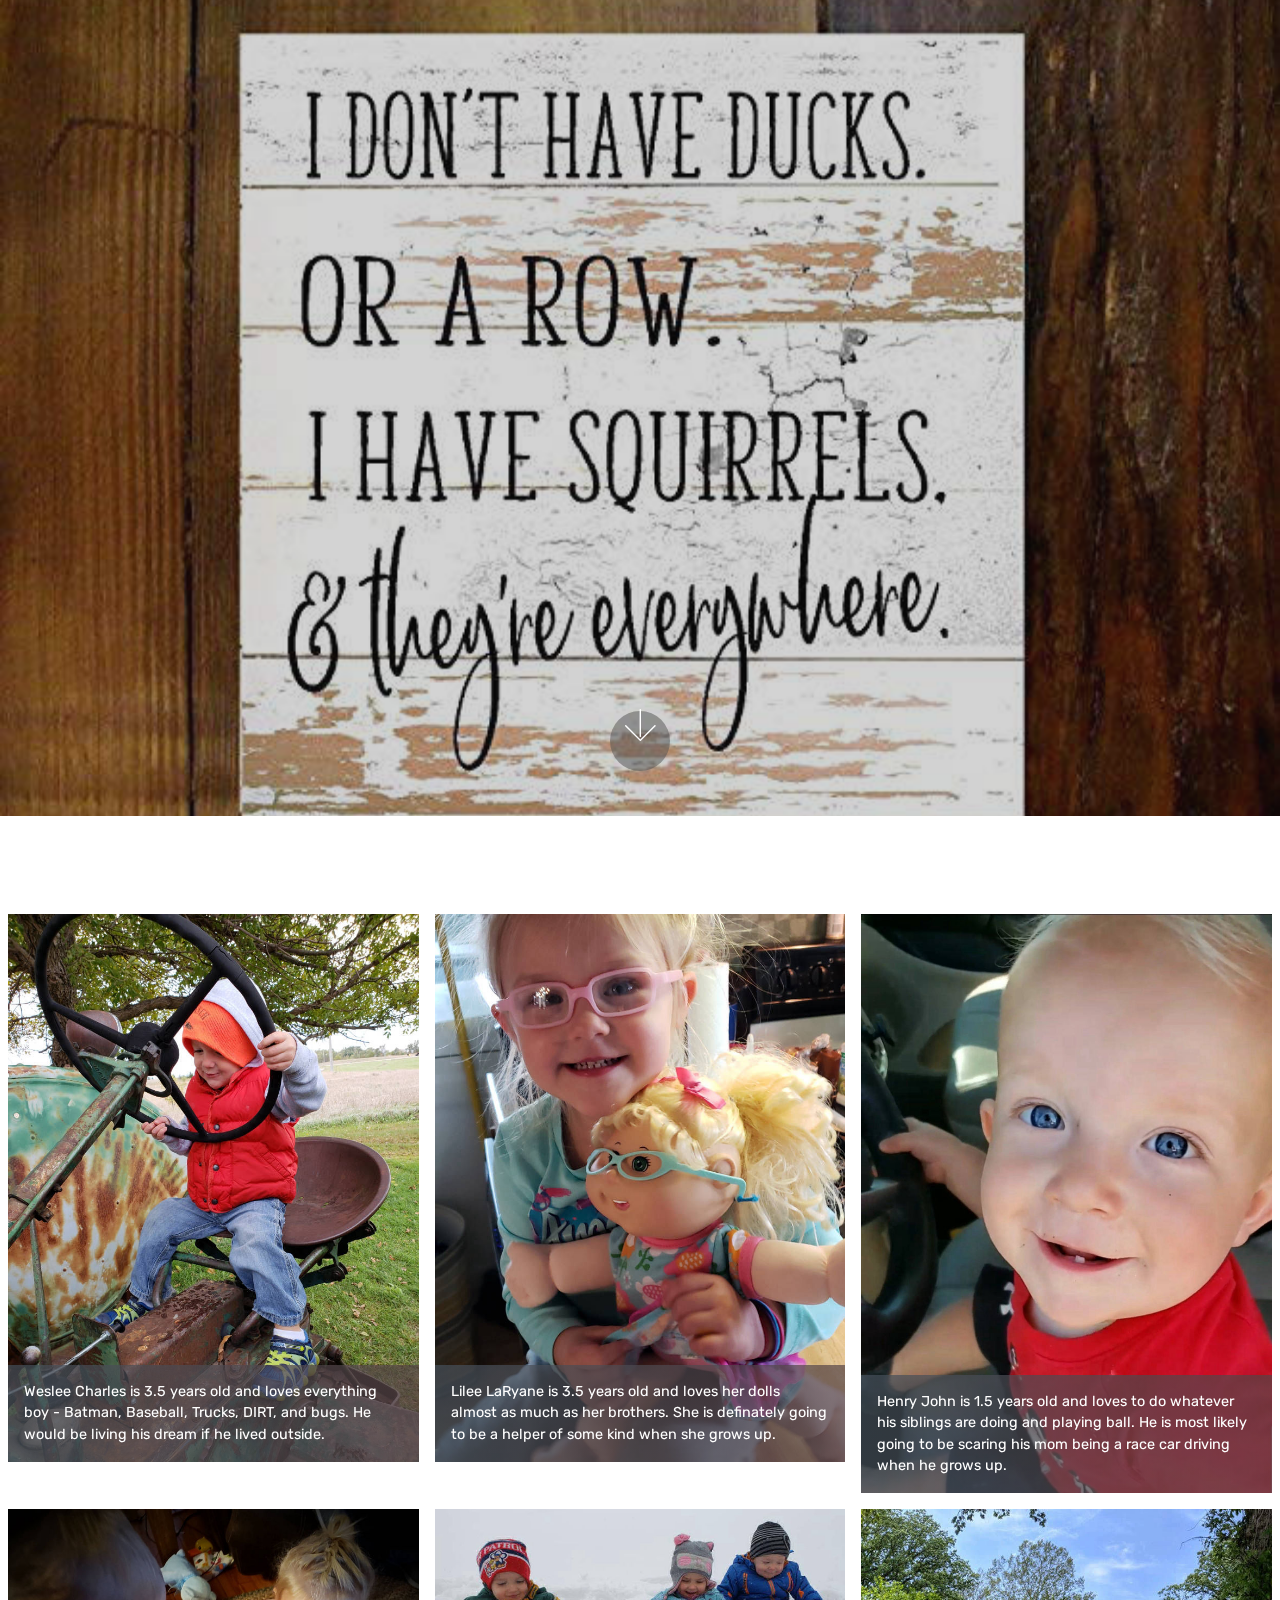
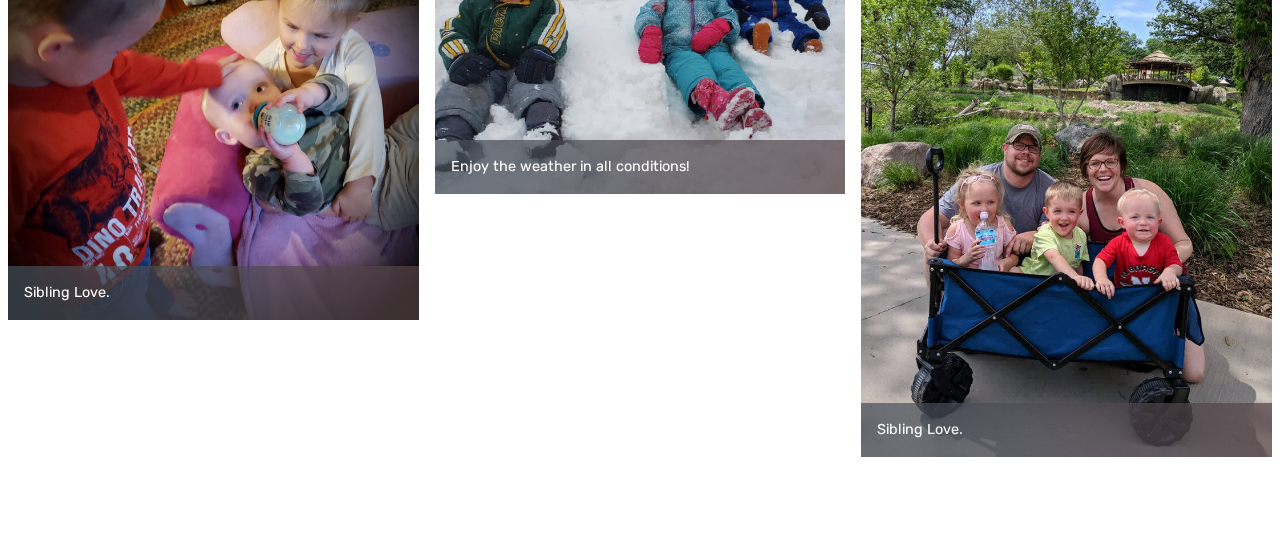
==== commit b2a25ed6: "create github pages" ====
--- a/page1.html
+++ b/page1.html
@@ -28,7 +28,7 @@
 
     
 
-    <nav class="navbar navbar-expand beta-menu navbar-dropdown align-items-center navbar-fixed-top navbar-toggleable-sm">
+    <nav class="navbar navbar-expand beta-menu navbar-dropdown align-items-center navbar-toggleable-sm bg-color transparent">
         <button class="navbar-toggler navbar-toggler-right" type="button" data-toggle="collapse" data-target="#navbarSupportedContent" aria-controls="navbarSupportedContent" aria-expanded="false" aria-label="Toggle navigation">
             <div class="hamburger">
                 <span></span>
@@ -39,40 +39,18 @@
         </button>
         <div class="menu-logo">
             <div class="navbar-brand">
-                <span class="navbar-logo">
-                    <a href="https://mobirise.com">
-                         <img src="assets/images/logo2.png" alt="Mobirise" style="height: 3.8rem;">
-                    </a>
-                </span>
-                <span class="navbar-caption-wrap"><a class="navbar-caption text-white display-4" href="https://mobirise.com">
-                        MOBIRISE
-                    </a></span>
+                
+                
             </div>
         </div>
         <div class="collapse navbar-collapse" id="navbarSupportedContent">
-            <ul class="navbar-nav nav-dropdown" data-app-modern-menu="true">
-                <li class="nav-item">
-                    <a class="nav-link link text-white display-4" href="https://mobirise.com">
-                        <span class="mbri-home mbr-iconfont mbr-iconfont-btn"></span>
-                        Services
-                    </a>
-                </li>
-                <li class="nav-item">
-                    <a class="nav-link link text-white display-4" href="https://mobirise.com">
-                        <span class="mbri-search mbr-iconfont mbr-iconfont-btn"></span>
-                        About Us
-                    </a>
-                </li>
-            </ul>
-            <div class="navbar-buttons mbr-section-btn"><a class="btn btn-sm btn-primary display-4" href="https://mobirise.com">
-                    <span class="mbri-save mbr-iconfont mbr-iconfont-btn "></span>
-                    Try It Now!
-                </a></div>
+            
+            
         </div>
     </nav>
 </section>
 
-<section class="engine"><a href="https://mobirise.info/p">web templates free download</a></section><section class="header12 cid-rt0IkVkL9h mbr-parallax-background" id="header12-6">
+<section class="engine"><a href="https://mobirise.info/e">how to make a site for free</a></section><section class="header12 cid-rt0IkVkL9h mbr-parallax-background" id="header12-6">
 
     
 
--- a/assets/mobirise/css/mbr-additional.css
+++ b/assets/mobirise/css/mbr-additional.css
@@ -1416,12 +1416,12 @@
 }
 .cid-qTkzRZLJNu .navbar {
   padding: .5rem 0;
-  background: #333333;
+  background: #ffffff;
   transition: none;
   min-height: 77px;
 }
 .cid-qTkzRZLJNu .navbar-dropdown.bg-color.transparent.opened {
-  background: #333333;
+  background: #ffffff;
 }
 .cid-qTkzRZLJNu a {
   font-style: normal;
@@ -1505,7 +1505,7 @@
   padding-bottom: 0;
 }
 .cid-qTkzRZLJNu .dropdown .dropdown-menu {
-  background: #333333;
+  background: #ffffff;
   display: none;
   position: absolute;
   min-width: 5rem;
@@ -1640,6 +1640,10 @@
 .cid-qTkzRZLJNu .collapsed .navbar-collapse.collapsing .navbar-nav .nav-item,
 .cid-qTkzRZLJNu .collapsed .navbar-collapse.show .navbar-nav .nav-item {
   clear: both;
+}
+.cid-qTkzRZLJNu .collapsed .navbar-collapse.collapsing .navbar-nav .nav-item:last-child,
+.cid-qTkzRZLJNu .collapsed .navbar-collapse.show .navbar-nav .nav-item:last-child {
+  margin-bottom: 1rem;
 }
 .cid-qTkzRZLJNu .collapsed .navbar-collapse.collapsing .navbar-buttons,
 .cid-qTkzRZLJNu .collapsed .navbar-collapse.show .navbar-buttons {
@@ -1735,6 +1739,10 @@
   .cid-qTkzRZLJNu .navbar-collapse.show .navbar-nav .nav-item {
     clear: both;
   }
+  .cid-qTkzRZLJNu .navbar-collapse.collapsing .navbar-nav .nav-item:last-child,
+  .cid-qTkzRZLJNu .navbar-collapse.show .navbar-nav .nav-item:last-child {
+    margin-bottom: 1rem;
+  }
   .cid-qTkzRZLJNu .navbar-collapse.collapsing .navbar-buttons,
   .cid-qTkzRZLJNu .navbar-collapse.show .navbar-buttons {
     text-align: center;
@@ -1886,12 +1894,12 @@
 }
 .cid-qTkzRZLJNu .navbar {
   padding: .5rem 0;
-  background: #333333;
+  background: #ffffff;
   transition: none;
   min-height: 77px;
 }
 .cid-qTkzRZLJNu .navbar-dropdown.bg-color.transparent.opened {
-  background: #333333;
+  background: #ffffff;
 }
 .cid-qTkzRZLJNu a {
   font-style: normal;
@@ -1975,7 +1983,7 @@
   padding-bottom: 0;
 }
 .cid-qTkzRZLJNu .dropdown .dropdown-menu {
-  background: #333333;
+  background: #ffffff;
   display: none;
   position: absolute;
   min-width: 5rem;
@@ -2110,6 +2118,10 @@
 .cid-qTkzRZLJNu .collapsed .navbar-collapse.collapsing .navbar-nav .nav-item,
 .cid-qTkzRZLJNu .collapsed .navbar-collapse.show .navbar-nav .nav-item {
   clear: both;
+}
+.cid-qTkzRZLJNu .collapsed .navbar-collapse.collapsing .navbar-nav .nav-item:last-child,
+.cid-qTkzRZLJNu .collapsed .navbar-collapse.show .navbar-nav .nav-item:last-child {
+  margin-bottom: 1rem;
 }
 .cid-qTkzRZLJNu .collapsed .navbar-collapse.collapsing .navbar-buttons,
 .cid-qTkzRZLJNu .collapsed .navbar-collapse.show .navbar-buttons {
@@ -2205,6 +2217,10 @@
   .cid-qTkzRZLJNu .navbar-collapse.show .navbar-nav .nav-item {
     clear: both;
   }
+  .cid-qTkzRZLJNu .navbar-collapse.collapsing .navbar-nav .nav-item:last-child,
+  .cid-qTkzRZLJNu .navbar-collapse.show .navbar-nav .nav-item:last-child {
+    margin-bottom: 1rem;
+  }
   .cid-qTkzRZLJNu .navbar-collapse.collapsing .navbar-buttons,
   .cid-qTkzRZLJNu .navbar-collapse.show .navbar-buttons {
     text-align: center;
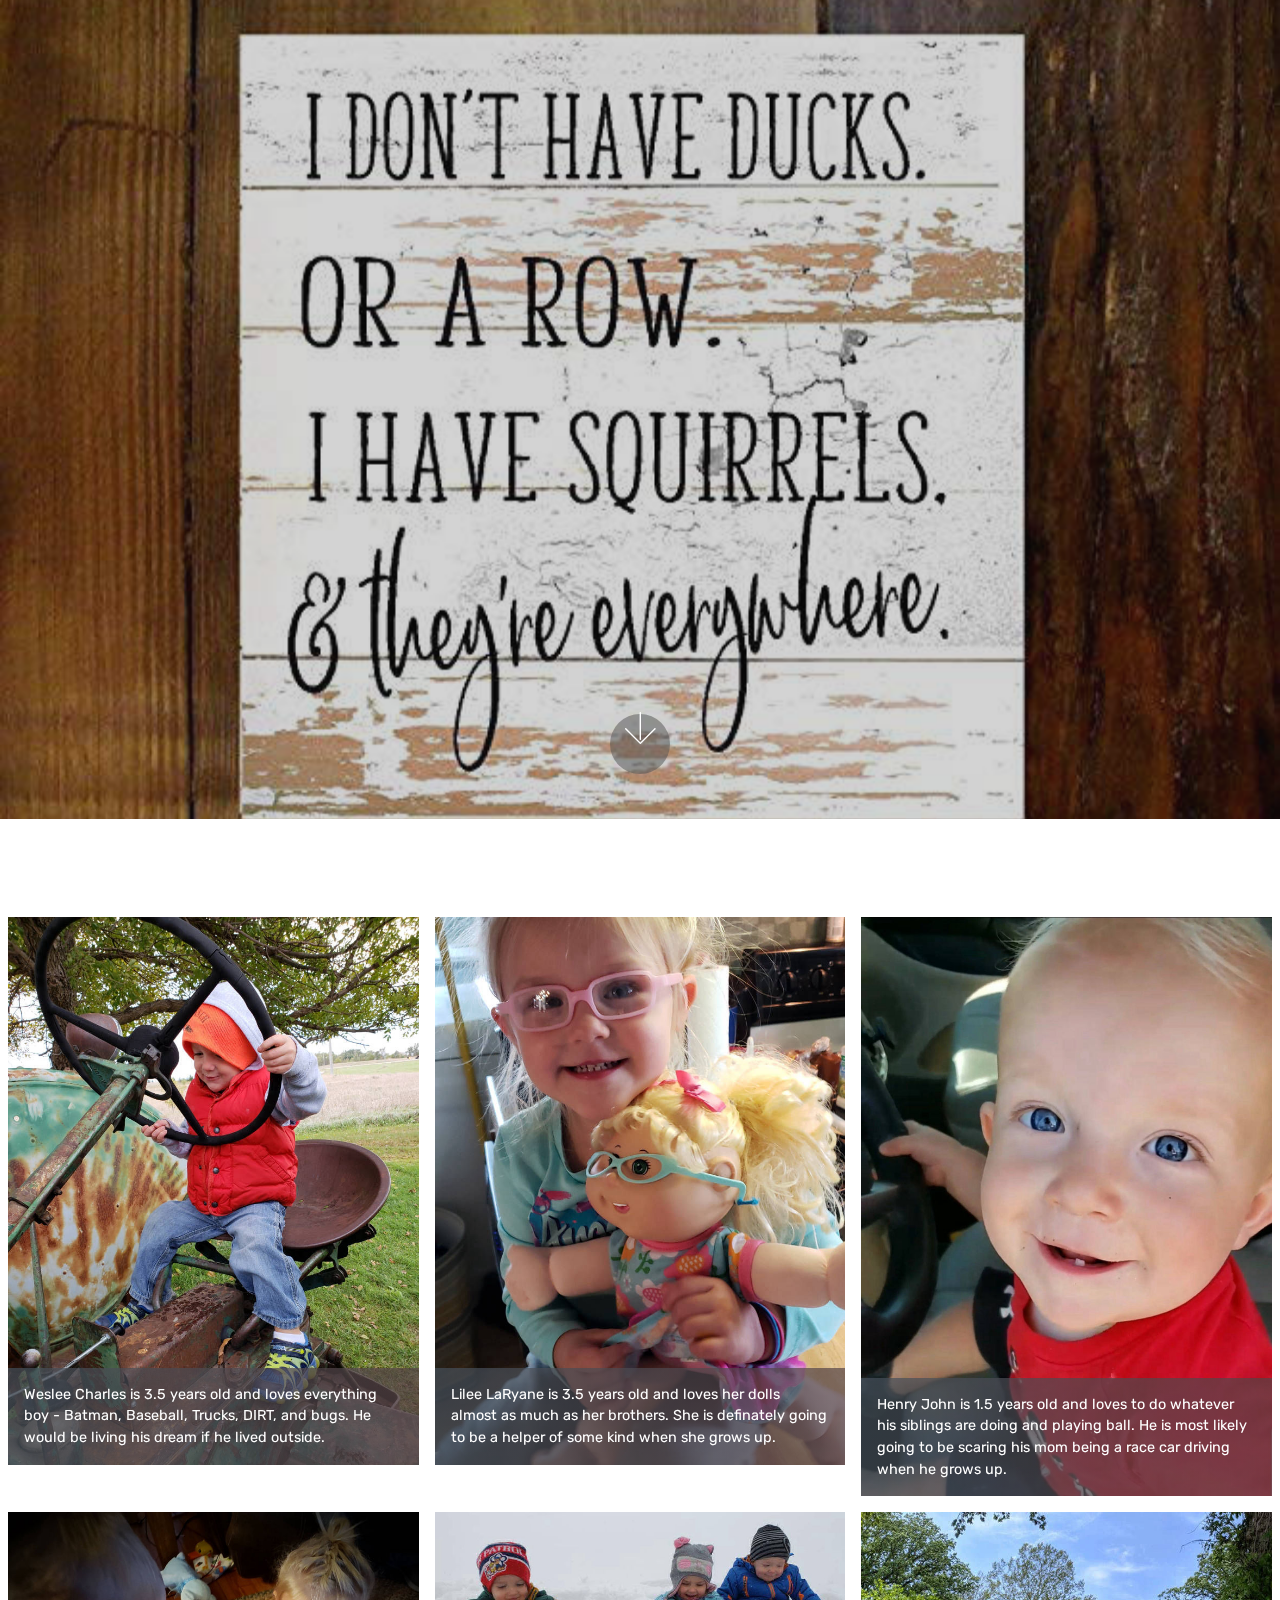
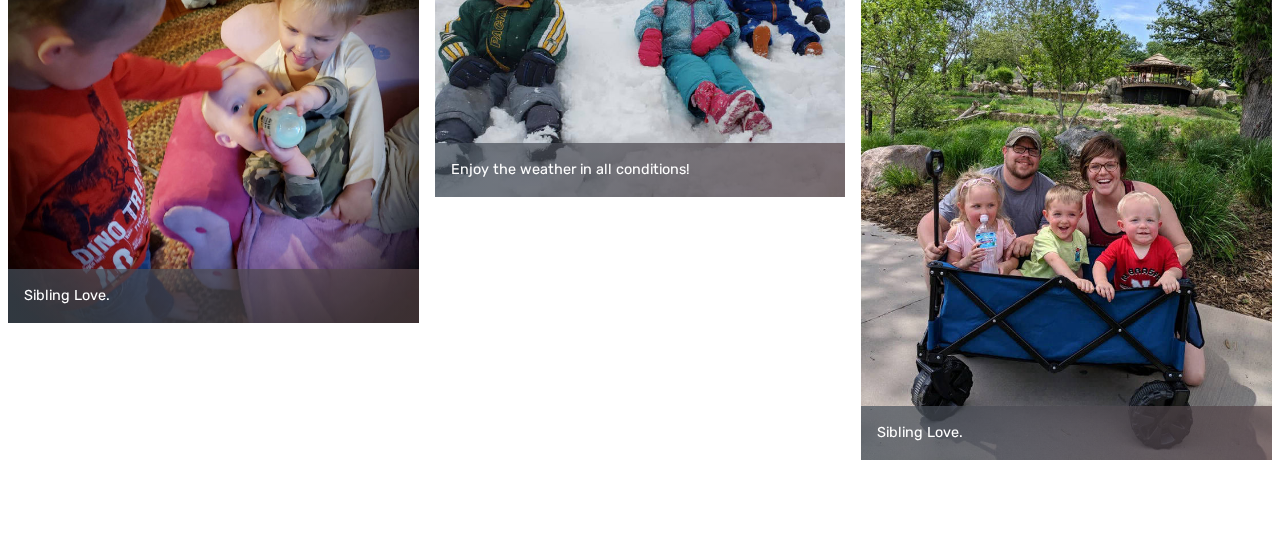
==== commit ed0e172e: "create github pages" ====
--- a/page1.html
+++ b/page1.html
@@ -50,7 +50,7 @@
     </nav>
 </section>
 
-<section class="engine"><a href="https://mobirise.info/e">how to make a site for free</a></section><section class="header12 cid-rt0IkVkL9h mbr-parallax-background" id="header12-6">
+<section class="engine"><a href="https://mobirise.info/l">free site templates</a></section><section class="header12 cid-rt0IkVkL9h mbr-parallax-background" id="header12-6">
 
     
 
--- a/assets/mobirise/css/mbr-additional.css
+++ b/assets/mobirise/css/mbr-additional.css
@@ -29,10 +29,10 @@
 }
 .display-2 {
   font-family: 'Josefin Sans', sans-serif;
-  font-size: 1.4rem;
+  font-size: 2rem;
 }
 .display-2 > .mbr-iconfont {
-  font-size: 2.24rem;
+  font-size: 3.2rem;
 }
 .display-4 {
   font-family: 'Rubik', sans-serif;
@@ -43,10 +43,10 @@
 }
 .display-5 {
   font-family: 'Rubik', sans-serif;
-  font-size: 1.5rem;
+  font-size: 1.6rem;
 }
 .display-5 > .mbr-iconfont {
-  font-size: 2.4rem;
+  font-size: 2.56rem;
 }
 .display-7 {
   font-family: 'Rubik', sans-serif;
@@ -67,9 +67,9 @@
     line-height: calc( 1.4 * (2.1374999999999997rem + (4.25 - 2.1374999999999997) * ((100vw - 20rem) / (48 - 20))));
   }
   .display-2 {
-    font-size: 1.12rem;
-    font-size: calc( 1.14rem + (1.4 - 1.14) * ((100vw - 20rem) / (48 - 20)));
-    line-height: calc( 1.4 * (1.14rem + (1.4 - 1.14) * ((100vw - 20rem) / (48 - 20))));
+    font-size: 1.6rem;
+    font-size: calc( 1.35rem + (2 - 1.35) * ((100vw - 20rem) / (48 - 20)));
+    line-height: calc( 1.4 * (1.35rem + (2 - 1.35) * ((100vw - 20rem) / (48 - 20))));
   }
   .display-4 {
     font-size: 0.8rem;
@@ -77,9 +77,9 @@
     line-height: calc( 1.4 * (1rem + (1 - 1) * ((100vw - 20rem) / (48 - 20))));
   }
   .display-5 {
-    font-size: 1.2rem;
-    font-size: calc( 1.175rem + (1.5 - 1.175) * ((100vw - 20rem) / (48 - 20)));
-    line-height: calc( 1.4 * (1.175rem + (1.5 - 1.175) * ((100vw - 20rem) / (48 - 20))));
+    font-size: 1.28rem;
+    font-size: calc( 1.21rem + (1.6 - 1.21) * ((100vw - 20rem) / (48 - 20)));
+    line-height: calc( 1.4 * (1.21rem + (1.6 - 1.21) * ((100vw - 20rem) / (48 - 20))));
   }
 }
 /* Buttons */
@@ -1804,10 +1804,10 @@
   color: #c1c1c1 !important;
 }
 .cid-qTkA127IK8 {
-  background-image: url("../../../assets/images/mbr-1-1920x1277.jpg");
+  background-image: url("../../../assets/images/mbr-1920x1280.jpg");
 }
 .cid-qTkA127IK8 H1 {
-  color: #465052;
+  color: #ffffff;
 }
 .cid-rt0H9Jodh5 {
   padding-top: 90px;
@@ -1820,9 +1820,33 @@
 .cid-rt0HDAm2io {
   padding-top: 90px;
   padding-bottom: 90px;
-  background: linear-gradient(45deg, #dbd4b8, #25aab2);
+  background: linear-gradient(45deg, #dbd4b8, #ff3366);
 }
 .cid-rt0HDAm2io .btn {
+  margin: 0 0 .5rem 0;
+}
+.cid-rt16t8gSsg {
+  padding-top: 90px;
+  padding-bottom: 90px;
+  background-color: #f7ed4a;
+  background: linear-gradient(45deg, #f7ed4a, #cebfaf);
+}
+.cid-rt16t8gSsg .mbr-section-subtitle {
+  color: #ffffff;
+}
+.cid-rt16t8gSsg .btn {
+  margin: 0 0 .5rem 0;
+}
+.cid-rt175j8Tqx {
+  padding-top: 90px;
+  padding-bottom: 90px;
+  background-color: #af0d99;
+  background: linear-gradient(45deg, #af0d99, #cebfaf);
+}
+.cid-rt175j8Tqx .mbr-section-subtitle {
+  color: #ffffff;
+}
+.cid-rt175j8Tqx .btn {
   margin: 0 0 .5rem 0;
 }
 .cid-qTkAaeaxX5 {
